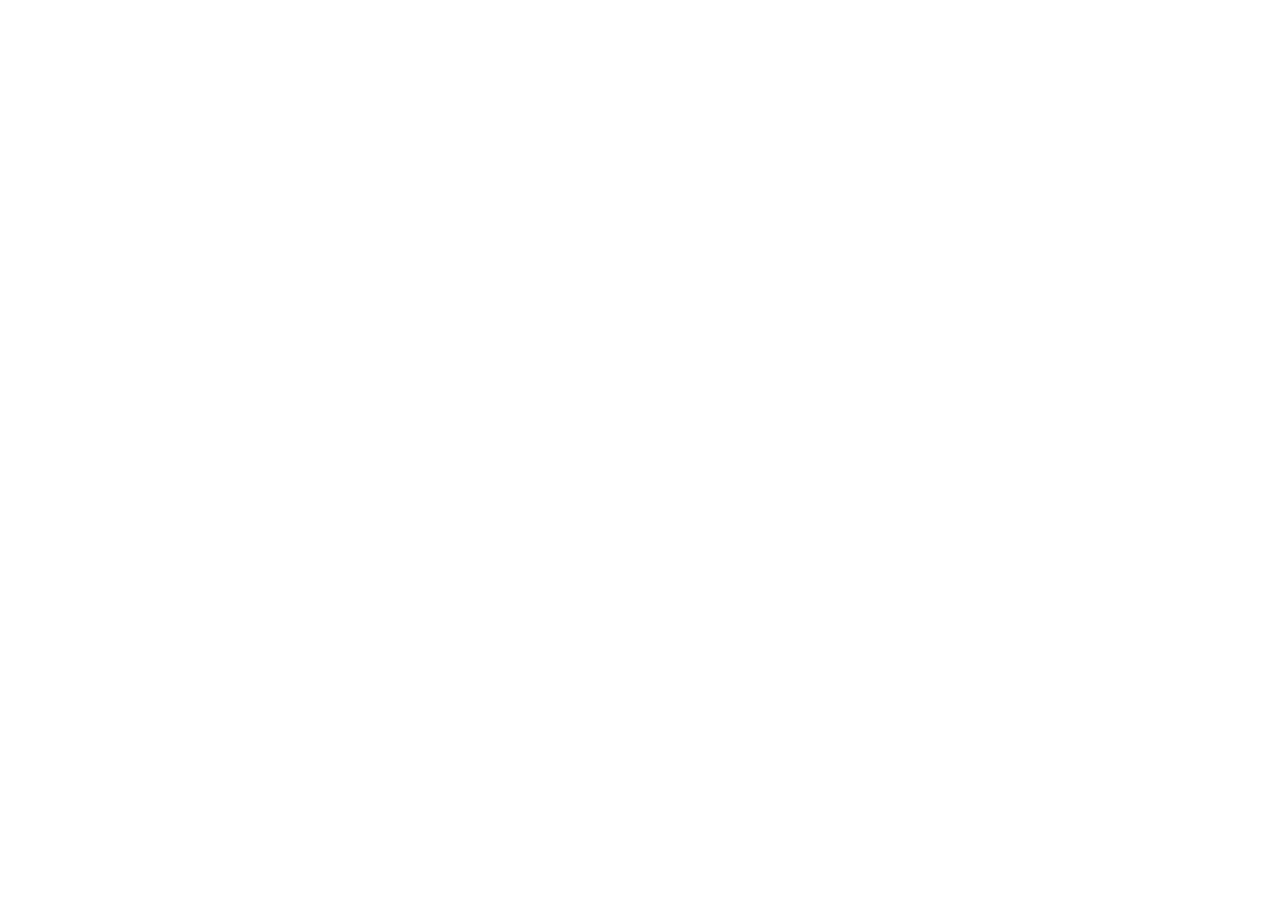
==== hcp-landing/index.html @ 3691f37c "Add HCP redesigned landing + workflows page as deliverable Builds and embeds the HCP Mobile Landing " ====
<!doctype html>
<html lang="en">
  <head>
    <meta charset="UTF-8" />
    <link rel="icon" type="image/svg+xml" href="/hcp-landing/hcp-logo.svg" />
    <meta name="viewport" content="width=device-width, initial-scale=1.0" />
    <title>Housecall Pro — Run Your Home Service Business Like a Pro</title>
    <meta name="description" content="Save time, streamline operations, and grow your revenue with Housecall Pro — the top-rated app for home service businesses." />
    <meta property="og:title" content="Housecall Pro — Run Your Home Service Business Like a Pro" />
    <meta property="og:description" content="Trusted by 200K+ Pros. Save time, streamline operations, and grow your revenue." />
    <meta property="og:type" content="website" />
    <link rel="preconnect" href="https://fonts.googleapis.com" />
    <link rel="preconnect" href="https://fonts.gstatic.com" crossorigin />
    <link href="https://fonts.googleapis.com/css2?family=Manrope:wght@400;500;600;700;800&display=swap" rel="stylesheet" />
    <script type="module" crossorigin src="/hcp-landing/assets/index-DzvH7OFG.js"></script>
    <link rel="stylesheet" crossorigin href="/hcp-landing/assets/index-slmRNIaD.css">
  </head>
  <body>
    <div id="root"></div>
  </body>
</html>
---- hcp-landing/assets/index-slmRNIaD.css ----
*,:before,:after,::backdrop{--tw-border-spacing-x:0;--tw-border-spacing-y:0;--tw-translate-x:0;--tw-translate-y:0;--tw-rotate:0;--tw-skew-x:0;--tw-skew-y:0;--tw-scale-x:1;--tw-scale-y:1;--tw-pan-x: ;--tw-pan-y: ;--tw-pinch-zoom: ;--tw-scroll-snap-strictness:proximity;--tw-gradient-from-position: ;--tw-gradient-via-position: ;--tw-gradient-to-position: ;--tw-ordinal: ;--tw-slashed-zero: ;--tw-numeric-figure: ;--tw-numeric-spacing: ;--tw-numeric-fraction: ;--tw-ring-inset: ;--tw-ring-offset-width:0px;--tw-ring-offset-color:#fff;--tw-ring-color:#3b82f680;--tw-ring-offset-shadow:0 0 #0000;--tw-ring-shadow:0 0 #0000;--tw-shadow:0 0 #0000;--tw-shadow-colored:0 0 #0000;--tw-blur: ;--tw-brightness: ;--tw-contrast: ;--tw-grayscale: ;--tw-hue-rotate: ;--tw-invert: ;--tw-saturate: ;--tw-sepia: ;--tw-drop-shadow: ;--tw-backdrop-blur: ;--tw-backdrop-brightness: ;--tw-backdrop-contrast: ;--tw-backdrop-grayscale: ;--tw-backdrop-hue-rotate: ;--tw-backdrop-invert: ;--tw-backdrop-opacity: ;--tw-backdrop-saturate: ;--tw-backdrop-sepia: ;--tw-contain-size: ;--tw-contain-layout: ;--tw-contain-paint: ;--tw-contain-style: }*,:before,:after{box-sizing:border-box;border:0 solid #e5e7eb}:before,:after{--tw-content:""}html,:host{-webkit-text-size-adjust:100%;tab-size:4;font-feature-settings:normal;font-variation-settings:normal;-webkit-tap-highlight-color:transparent;font-family:Manrope,sans-serif;line-height:1.5}body{line-height:inherit;margin:0}hr{height:0;color:inherit;border-top-width:1px}abbr:where([title]){-webkit-text-decoration:underline dotted;text-decoration:underline dotted}h1,h2,h3,h4,h5,h6{font-size:inherit;font-weight:inherit}a{color:inherit;-webkit-text-decoration:inherit;text-decoration:inherit}b,strong{font-weight:bolder}code,kbd,samp,pre{font-feature-settings:normal;font-variation-settings:normal;font-family:ui-monospace,SFMono-Regular,Menlo,Monaco,Consolas,Liberation Mono,Courier New,monospace;font-size:1em}small{font-size:80%}sub,sup{vertical-align:baseline;font-size:75%;line-height:0;position:relative}sub{bottom:-.25em}sup{top:-.5em}table{text-indent:0;border-color:inherit;border-collapse:collapse}button,input,optgroup,select,textarea{font-feature-settings:inherit;font-variation-settings:inherit;font-family:inherit;font-size:100%;font-weight:inherit;line-height:inherit;letter-spacing:inherit;color:inherit;margin:0;padding:0}button,select{text-transform:none}button,input:where([type=button]),input:where([type=reset]),input:where([type=submit]){-webkit-appearance:button;background-color:#0000;background-image:none}:-moz-focusring{outline:auto}:-moz-ui-invalid{box-shadow:none}progress{vertical-align:baseline}::-webkit-inner-spin-button{height:auto}::-webkit-outer-spin-button{height:auto}[type=search]{-webkit-appearance:textfield;outline-offset:-2px}::-webkit-search-decoration{-webkit-appearance:none}::-webkit-file-upload-button{-webkit-appearance:button;font:inherit}summary{display:list-item}blockquote,dl,dd,h1,h2,h3,h4,h5,h6,hr,figure,p,pre{margin:0}fieldset{margin:0;padding:0}legend{padding:0}ol,ul,menu{margin:0;padding:0;list-style:none}dialog{padding:0}textarea{resize:vertical}input::-moz-placeholder{opacity:1;color:#9ca3af}textarea::-moz-placeholder{opacity:1;color:#9ca3af}input::placeholder,textarea::placeholder{opacity:1;color:#9ca3af}button,[role=button]{cursor:pointer}:disabled{cursor:default}img,svg,video,canvas,audio,iframe,embed,object{vertical-align:middle;display:block}img,video{max-width:100%;height:auto}[hidden]:where(:not([hidden=until-found])){display:none}input:where([type=text]),input:where(:not([type])),input:where([type=email]),input:where([type=url]),input:where([type=password]),input:where([type=number]),input:where([type=date]),input:where([type=datetime-local]),input:where([type=month]),input:where([type=search]),input:where([type=tel]),input:where([type=time]),input:where([type=week]),select:where([multiple]),textarea,select{appearance:none;--tw-shadow:0 0 #0000;background-color:#fff;border-width:1px;border-color:#6b7280;border-radius:0;padding:.5rem .75rem;font-size:1rem;line-height:1.5rem}input:where([type=text]):focus,input:where(:not([type])):focus,input:where([type=email]):focus,input:where([type=url]):focus,input:where([type=password]):focus,input:where([type=number]):focus,input:where([type=date]):focus,input:where([type=datetime-local]):focus,input:where([type=month]):focus,input:where([type=search]):focus,input:where([type=tel]):focus,input:where([type=time]):focus,input:where([type=week]):focus,select:where([multiple]):focus,textarea:focus,select:focus{outline-offset:2px;--tw-ring-inset:var(--tw-empty, );--tw-ring-offset-width:0px;--tw-ring-offset-color:#fff;--tw-ring-color:#2563eb;--tw-ring-offset-shadow:var(--tw-ring-inset) 0 0 0 var(--tw-ring-offset-width) var(--tw-ring-offset-color);--tw-ring-shadow:var(--tw-ring-inset) 0 0 0 calc(1px + var(--tw-ring-offset-width)) var(--tw-ring-color);box-shadow:var(--tw-ring-offset-shadow), var(--tw-ring-shadow), var(--tw-shadow);border-color:#2563eb;outline:2px solid #0000}input::-moz-placeholder{color:#6b7280;opacity:1}textarea::-moz-placeholder{color:#6b7280;opacity:1}input::placeholder,textarea::placeholder{color:#6b7280;opacity:1}::-webkit-datetime-edit-fields-wrapper{padding:0}::-webkit-date-and-time-value{min-height:1.5em;text-align:inherit}::-webkit-datetime-edit{display:inline-flex}::-webkit-datetime-edit{padding-top:0;padding-bottom:0}::-webkit-datetime-edit-year-field{padding-top:0;padding-bottom:0}::-webkit-datetime-edit-month-field{padding-top:0;padding-bottom:0}::-webkit-datetime-edit-day-field{padding-top:0;padding-bottom:0}::-webkit-datetime-edit-hour-field{padding-top:0;padding-bottom:0}::-webkit-datetime-edit-minute-field{padding-top:0;padding-bottom:0}::-webkit-datetime-edit-second-field{padding-top:0;padding-bottom:0}::-webkit-datetime-edit-millisecond-field{padding-top:0;padding-bottom:0}::-webkit-datetime-edit-meridiem-field{padding-top:0;padding-bottom:0}select{-webkit-print-color-adjust:exact;print-color-adjust:exact;background-image:url("data:image/svg+xml,%3csvg xmlns='http://www.w3.org/2000/svg' fill='none' viewBox='0 0 20 20'%3e%3cpath stroke='%236b7280' stroke-linecap='round' stroke-linejoin='round' stroke-width='1.5' d='M6 8l4 4 4-4'/%3e%3c/svg%3e");background-position:right .5rem center;background-repeat:no-repeat;background-size:1.5em 1.5em;padding-right:2.5rem}select:where([multiple]),select:where([size]:not([size="1"])){background-image:initial;background-position:initial;background-repeat:unset;background-size:initial;-webkit-print-color-adjust:unset;print-color-adjust:unset;padding-right:.75rem}input:where([type=checkbox]),input:where([type=radio]){appearance:none;-webkit-print-color-adjust:exact;print-color-adjust:exact;vertical-align:middle;-webkit-user-select:none;user-select:none;color:#2563eb;--tw-shadow:0 0 #0000;background-color:#fff;background-origin:border-box;border-width:1px;border-color:#6b7280;flex-shrink:0;width:1rem;height:1rem;padding:0;display:inline-block}input:where([type=checkbox]){border-radius:0}input:where([type=radio]){border-radius:100%}input:where([type=checkbox]):focus,input:where([type=radio]):focus{outline-offset:2px;--tw-ring-inset:var(--tw-empty, );--tw-ring-offset-width:2px;--tw-ring-offset-color:#fff;--tw-ring-color:#2563eb;--tw-ring-offset-shadow:var(--tw-ring-inset) 0 0 0 var(--tw-ring-offset-width) var(--tw-ring-offset-color);--tw-ring-shadow:var(--tw-ring-inset) 0 0 0 calc(2px + var(--tw-ring-offset-width)) var(--tw-ring-color);box-shadow:var(--tw-ring-offset-shadow), var(--tw-ring-shadow), var(--tw-shadow);outline:2px solid #0000}input:where([type=checkbox]):checked,input:where([type=radio]):checked{background-color:currentColor;background-position:50%;background-repeat:no-repeat;background-size:100% 100%;border-color:#0000}input:where([type=checkbox]):checked{background-image:url("data:image/svg+xml,%3csvg viewBox='0 0 16 16' fill='white' xmlns='http://www.w3.org/2000/svg'%3e%3cpath d='M12.207 4.793a1 1 0 010 1.414l-5 5a1 1 0 01-1.414 0l-2-2a1 1 0 011.414-1.414L6.5 9.086l4.293-4.293a1 1 0 011.414 0z'/%3e%3c/svg%3e")}@media (forced-colors:active){input:where([type=checkbox]):checked{appearance:auto}}input:where([type=radio]):checked{background-image:url("data:image/svg+xml,%3csvg viewBox='0 0 16 16' fill='white' xmlns='http://www.w3.org/2000/svg'%3e%3ccircle cx='8' cy='8' r='3'/%3e%3c/svg%3e")}@media (forced-colors:active){input:where([type=radio]):checked{appearance:auto}}input:where([type=checkbox]):checked:hover,input:where([type=checkbox]):checked:focus,input:where([type=radio]):checked:hover,input:where([type=radio]):checked:focus{background-color:currentColor;border-color:#0000}input:where([type=checkbox]):indeterminate{background-color:currentColor;background-image:url("data:image/svg+xml,%3csvg xmlns='http://www.w3.org/2000/svg' fill='none' viewBox='0 0 16 16'%3e%3cpath stroke='white' stroke-linecap='round' stroke-linejoin='round' stroke-width='2' d='M4 8h8'/%3e%3c/svg%3e");background-position:50%;background-repeat:no-repeat;background-size:100% 100%;border-color:#0000}@media (forced-colors:active){input:where([type=checkbox]):indeterminate{appearance:auto}}input:where([type=checkbox]):indeterminate:hover,input:where([type=checkbox]):indeterminate:focus{background-color:currentColor;border-color:#0000}input:where([type=file]){background:unset;border-color:inherit;font-size:unset;line-height:inherit;border-width:0;border-radius:0;padding:0}input:where([type=file]):focus{outline:1px solid buttontext;outline:1px auto -webkit-focus-ring-color}html{scroll-behavior:smooth}body{--tw-text-opacity:1;color:rgb(10 10 10/var(--tw-text-opacity,1));-webkit-font-smoothing:antialiased;-moz-osx-font-smoothing:grayscale;margin:0;font-family:Manrope,sans-serif}#root{min-height:100vh}*{box-sizing:border-box}.container{width:100%}@media (width>=640px){.container{max-width:640px}}@media (width>=768px){.container{max-width:768px}}@media (width>=1024px){.container{max-width:1024px}}@media (width>=1280px){.container{max-width:1280px}}@media (width>=1536px){.container{max-width:1536px}}.sr-only{clip:rect(0, 0, 0, 0);white-space:nowrap;border-width:0;width:1px;height:1px;margin:-1px;padding:0;position:absolute;overflow:hidden}.pointer-events-none{pointer-events:none}.visible{visibility:visible}.fixed{position:fixed}.absolute{position:absolute}.relative{position:relative}.-inset-\[10px\]{inset:-10px}.inset-0{inset:0}.inset-12{inset:3rem}.inset-8{inset:2rem}.inset-\[-20\%\]{inset:-20%}.inset-\[-30\%\]{inset:-30%}.inset-\[-5\%\]{inset:-5%}.inset-\[-8\%\]{inset:-8%}.inset-\[22\%\]{inset:22%}.inset-\[5\%\]{inset:5%}.inset-\[8\%\]{inset:8%}.inset-y-0{top:0;bottom:0}.-right-0\.5{right:-.125rem}.-top-0\.5{top:-.125rem}.bottom-0{bottom:0}.bottom-6{bottom:1.5rem}.left-0{left:0}.left-1\/2{left:50%}.left-5{left:1.25rem}.right-0{right:0}.right-5{right:1.25rem}.right-6{right:1.5rem}.top-0{top:0}.top-2{top:.5rem}.top-6{top:1.5rem}.isolate{isolation:isolate}.z-0{z-index:0}.z-10{z-index:10}.z-20{z-index:20}.z-50{z-index:50}.z-\[-1\]{z-index:-1}.col-span-2{grid-column:span 2/span 2}.mx-auto{margin-left:auto;margin-right:auto}.my-6{margin-top:1.5rem;margin-bottom:1.5rem}.-mb-px{margin-bottom:-1px}.mb-0\.5{margin-bottom:.125rem}.mb-1{margin-bottom:.25rem}.mb-1\.5{margin-bottom:.375rem}.mb-10{margin-bottom:2.5rem}.mb-12{margin-bottom:3rem}.mb-2{margin-bottom:.5rem}.mb-3{margin-bottom:.75rem}.mb-4{margin-bottom:1rem}.mb-5{margin-bottom:1.25rem}.mb-6{margin-bottom:1.5rem}.mb-7{margin-bottom:1.75rem}.mb-8{margin-bottom:2rem}.mb-9{margin-bottom:2.25rem}.ml-2{margin-left:.5rem}.ml-4{margin-left:1rem}.mr-2{margin-right:.5rem}.mr-\[0\.25em\]{margin-right:.25em}.mt-0\.5{margin-top:.125rem}.mt-1{margin-top:.25rem}.mt-10{margin-top:2.5rem}.mt-2{margin-top:.5rem}.mt-3{margin-top:.75rem}.mt-6{margin-top:1.5rem}.mt-8{margin-top:2rem}.mt-auto{margin-top:auto}.block{display:block}.inline-block{display:inline-block}.inline{display:inline}.flex{display:flex}.inline-flex{display:inline-flex}.grid{display:grid}.hidden{display:none}.size-4{width:1rem;height:1rem}.h-1\.5{height:.375rem}.h-10{height:2.5rem}.h-11{height:2.75rem}.h-12{height:3rem}.h-14{height:3.5rem}.h-16{height:4rem}.h-2\.5{height:.625rem}.h-3{height:.75rem}.h-3\.5{height:.875rem}.h-4{height:1rem}.h-5{height:1.25rem}.h-52{height:13rem}.h-6{height:1.5rem}.h-60{height:15rem}.h-64{height:16rem}.h-7{height:1.75rem}.h-72{height:18rem}.h-8{height:2rem}.h-9{height:2.25rem}.h-\[480px\]{height:480px}.h-\[520px\]{height:520px}.h-full{height:100%}.h-px{height:1px}.max-h-64{max-height:16rem}.max-h-\[480px\]{max-height:480px}.min-h-\[200px\]{min-height:200px}.min-h-\[300px\]{min-height:300px}.min-h-\[320px\]{min-height:320px}.min-h-\[360px\]{min-height:360px}.min-h-\[420px\]{min-height:420px}.min-h-\[440px\]{min-height:440px}.min-h-\[88vh\]{min-height:88vh}.min-h-screen{min-height:100vh}.w-1\.5{width:.375rem}.w-1\/2{width:50%}.w-10{width:2.5rem}.w-12{width:3rem}.w-14{width:3.5rem}.w-2\.5{width:.625rem}.w-3{width:.75rem}.w-3\.5{width:.875rem}.w-36{width:9rem}.w-4{width:1rem}.w-40{width:10rem}.w-48{width:12rem}.w-5{width:1.25rem}.w-8{width:2rem}.w-80{width:20rem}.w-auto{width:auto}.w-full{width:100%}.w-px{width:1px}.min-w-0{min-width:0}.max-w-2xl{max-width:42rem}.max-w-3xl{max-width:48rem}.max-w-5xl{max-width:64rem}.max-w-6xl{max-width:72rem}.max-w-7xl{max-width:80rem}.max-w-\[200px\]{max-width:200px}.max-w-\[78\%\]{max-width:78%}.max-w-lg{max-width:32rem}.max-w-md{max-width:28rem}.max-w-xl{max-width:36rem}.flex-1{flex:1}.flex-shrink-0,.shrink-0{flex-shrink:0}.grow{flex-grow:1}.-translate-x-1\/2{--tw-translate-x:-50%;transform:translate(var(--tw-translate-x), var(--tw-translate-y)) rotate(var(--tw-rotate)) skewX(var(--tw-skew-x)) skewY(var(--tw-skew-y)) scaleX(var(--tw-scale-x)) scaleY(var(--tw-scale-y))}.-translate-y-1\/2{--tw-translate-y:-50%;transform:translate(var(--tw-translate-x), var(--tw-translate-y)) rotate(var(--tw-rotate)) skewX(var(--tw-skew-x)) skewY(var(--tw-skew-y)) scaleX(var(--tw-scale-x)) scaleY(var(--tw-scale-y))}.transform{transform:translate(var(--tw-translate-x), var(--tw-translate-y)) rotate(var(--tw-rotate)) skewX(var(--tw-skew-x)) skewY(var(--tw-skew-y)) scaleX(var(--tw-scale-x)) scaleY(var(--tw-scale-y))}@keyframes pulse{50%{opacity:.5}}.animate-pulse{animation:2s cubic-bezier(.4,0,.6,1) infinite pulse}.cursor-pointer{cursor:pointer}.select-none{-webkit-user-select:none;user-select:none}.grid-cols-1{grid-template-columns:repeat(1,minmax(0,1fr))}.grid-cols-2{grid-template-columns:repeat(2,minmax(0,1fr))}.grid-cols-3{grid-template-columns:repeat(3,minmax(0,1fr))}.flex-col{flex-direction:column}.flex-wrap{flex-wrap:wrap}.\!items-start{align-items:flex-start!important}.items-start{align-items:flex-start}.items-end{align-items:flex-end}.items-center{align-items:center}.items-stretch{align-items:stretch}.\!justify-start{justify-content:flex-start!important}.justify-start{justify-content:flex-start}.justify-end{justify-content:flex-end}.justify-center{justify-content:center}.justify-between{justify-content:space-between}.gap-0{gap:0}.gap-1{gap:.25rem}.gap-1\.5{gap:.375rem}.gap-10{gap:2.5rem}.gap-2{gap:.5rem}.gap-2\.5{gap:.625rem}.gap-3{gap:.75rem}.gap-4{gap:1rem}.gap-5{gap:1.25rem}.gap-6{gap:1.5rem}.gap-8{gap:2rem}.space-y-3>:not([hidden])~:not([hidden]){--tw-space-y-reverse:0;margin-top:calc(.75rem * calc(1 - var(--tw-space-y-reverse)));margin-bottom:calc(.75rem * var(--tw-space-y-reverse))}.divide-y>:not([hidden])~:not([hidden]){--tw-divide-y-reverse:0;border-top-width:calc(1px * calc(1 - var(--tw-divide-y-reverse)));border-bottom-width:calc(1px * var(--tw-divide-y-reverse))}.divide-white\/10>:not([hidden])~:not([hidden]){border-color:#ffffff1a}.self-start{align-self:flex-start}.overflow-hidden{overflow:hidden}.overflow-x-auto{overflow-x:auto}.overflow-y-auto{overflow-y:auto}.truncate{text-overflow:ellipsis;white-space:nowrap;overflow:hidden}.whitespace-nowrap{white-space:nowrap}.\!rounded-full{border-radius:9999px!important}.rounded-2xl{border-radius:1rem}.rounded-3xl{border-radius:1.5rem}.rounded-full{border-radius:9999px}.rounded-lg{border-radius:.5rem}.rounded-md{border-radius:.375rem}.rounded-sm{border-radius:.125rem}.rounded-xl{border-radius:.75rem}.rounded-bl-sm{border-bottom-left-radius:.125rem}.rounded-br-sm{border-bottom-right-radius:.125rem}.border{border-width:1px}.border-2{border-width:2px}.border-b{border-bottom-width:1px}.border-b-2{border-bottom-width:2px}.border-r{border-right-width:1px}.border-t{border-top-width:1px}.border-dashed{border-style:dashed}.border-gray-100{--tw-border-opacity:1;border-color:rgb(243 244 246/var(--tw-border-opacity,1))}.border-gray-200{--tw-border-opacity:1;border-color:rgb(229 231 235/var(--tw-border-opacity,1))}.border-gray-200\/70{border-color:#e5e7ebb3}.border-gray-50{--tw-border-opacity:1;border-color:rgb(249 250 251/var(--tw-border-opacity,1))}.border-hcp-cyber-blue\/20{border-color:#05f3}.border-hcp-dark-blue\/20{border-color:#0a244333}.border-hcp-navy\/30{border-color:#0a24634d}.border-hcp-yellow{--tw-border-opacity:1;border-color:rgb(255 184 0/var(--tw-border-opacity,1))}.border-hcp-yellow\/30{border-color:#ffb8004d}.border-transparent{border-color:#0000}.border-white{--tw-border-opacity:1;border-color:rgb(255 255 255/var(--tw-border-opacity,1))}.border-white\/10{border-color:#ffffff1a}.border-white\/15{border-color:#ffffff26}.border-white\/30{border-color:#ffffff4d}.border-white\/\[0\.08\]{border-color:#ffffff14}.\!bg-hcp-yellow{--tw-bg-opacity:1!important;background-color:rgb(255 184 0/var(--tw-bg-opacity,1))!important}.\!bg-hcp-yellow\/20{background-color:#ffb80033!important}.bg-\[\#0A0A18\]\/95{background-color:#0a0a18f2}.bg-\[\#0c1f3f\]{--tw-bg-opacity:1;background-color:rgb(12 31 63/var(--tw-bg-opacity,1))}.bg-\[rgba\(10\,36\,67\,0\.85\)\]{background-color:#0a2443d9}.bg-\[rgba\(43\,55\,80\,0\.3\)\]{background-color:#2b37504d}.bg-black{--tw-bg-opacity:1;background-color:rgb(0 0 0/var(--tw-bg-opacity,1))}.bg-blue-100{--tw-bg-opacity:1;background-color:rgb(219 234 254/var(--tw-bg-opacity,1))}.bg-gray-100{--tw-bg-opacity:1;background-color:rgb(243 244 246/var(--tw-bg-opacity,1))}.bg-gray-200{--tw-bg-opacity:1;background-color:rgb(229 231 235/var(--tw-bg-opacity,1))}.bg-gray-300{--tw-bg-opacity:1;background-color:rgb(209 213 219/var(--tw-bg-opacity,1))}.bg-gray-50{--tw-bg-opacity:1;background-color:rgb(249 250 251/var(--tw-bg-opacity,1))}.bg-gray-950{--tw-bg-opacity:1;background-color:rgb(3 7 18/var(--tw-bg-opacity,1))}.bg-green-100{--tw-bg-opacity:1;background-color:rgb(220 252 231/var(--tw-bg-opacity,1))}.bg-green-400\/80{background-color:#4ade80cc}.bg-hcp-blue-light{--tw-bg-opacity:1;background-color:rgb(232 240 254/var(--tw-bg-opacity,1))}.bg-hcp-blue-mid{--tw-bg-opacity:1;background-color:rgb(21 101 192/var(--tw-bg-opacity,1))}.bg-hcp-cyber-blue\/10{background-color:#0055ff1a}.bg-hcp-cyber-blue\/15{background-color:#0055ff26}.bg-hcp-cyber-blue\/20{background-color:#05f3}.bg-hcp-cyber-blue\/25{background-color:#0055ff40}.bg-hcp-cyber-blue\/30{background-color:#0055ff4d}.bg-hcp-dark-blue{--tw-bg-opacity:1;background-color:rgb(10 36 67/var(--tw-bg-opacity,1))}.bg-hcp-dark-blue\/10{background-color:#0a24431a}.bg-hcp-golden-yellow{--tw-bg-opacity:1;background-color:rgb(255 183 6/var(--tw-bg-opacity,1))}.bg-hcp-navy{--tw-bg-opacity:1;background-color:rgb(10 36 99/var(--tw-bg-opacity,1))}.bg-hcp-navy\/10{background-color:#0a24631a}.bg-hcp-yellow{--tw-bg-opacity:1;background-color:rgb(255 184 0/var(--tw-bg-opacity,1))}.bg-hcp-yellow\/10{background-color:#ffb8001a}.bg-orange-100{--tw-bg-opacity:1;background-color:rgb(255 237 213/var(--tw-bg-opacity,1))}.bg-purple-100{--tw-bg-opacity:1;background-color:rgb(243 232 255/var(--tw-bg-opacity,1))}.bg-red-400\/80{background-color:#f87171cc}.bg-red-500{--tw-bg-opacity:1;background-color:rgb(239 68 68/var(--tw-bg-opacity,1))}.bg-transparent{background-color:#0000}.bg-white{--tw-bg-opacity:1;background-color:rgb(255 255 255/var(--tw-bg-opacity,1))}.bg-white\/10{background-color:#ffffff1a}.bg-white\/20{background-color:#fff3}.bg-white\/40{background-color:#fff6}.bg-white\/5{background-color:#ffffff0d}.bg-white\/60{background-color:#fff9}.bg-white\/90{background-color:#ffffffe6}.bg-white\/\[0\.08\]{background-color:#ffffff14}.bg-yellow-100{--tw-bg-opacity:1;background-color:rgb(254 249 195/var(--tw-bg-opacity,1))}.bg-yellow-400\/80{background-color:#facc15cc}.bg-gradient-to-r{background-image:linear-gradient(to right, var(--tw-gradient-stops))}.bg-gradient-to-t{background-image:linear-gradient(to top, var(--tw-gradient-stops))}.from-\[\#0055FF\]{--tw-gradient-from:#05f var(--tw-gradient-from-position);--tw-gradient-to:#05f0 var(--tw-gradient-to-position);--tw-gradient-stops:var(--tw-gradient-from), var(--tw-gradient-to)}.from-\[\#0A2443\]{--tw-gradient-from:#0a2443 var(--tw-gradient-from-position);--tw-gradient-to:#0a244300 var(--tw-gradient-to-position);--tw-gradient-stops:var(--tw-gradient-from), var(--tw-gradient-to)}.from-black\/85{--tw-gradient-from:#000000d9 var(--tw-gradient-from-position);--tw-gradient-to:#0000 var(--tw-gradient-to-position);--tw-gradient-stops:var(--tw-gradient-from), var(--tw-gradient-to)}.from-hcp-blue-mid{--tw-gradient-from:#1565c0 var(--tw-gradient-from-position);--tw-gradient-to:#1565c000 var(--tw-gradient-to-position);--tw-gradient-stops:var(--tw-gradient-from), var(--tw-gradient-to)}.via-black\/30{--tw-gradient-to:#0000 var(--tw-gradient-to-position);--tw-gradient-stops:var(--tw-gradient-from), #0000004d var(--tw-gradient-via-position), var(--tw-gradient-to)}.via-black\/40{--tw-gradient-to:#0000 var(--tw-gradient-to-position);--tw-gradient-stops:var(--tw-gradient-from), #0006 var(--tw-gradient-via-position), var(--tw-gradient-to)}.to-\[\#0055FF\]{--tw-gradient-to:#05f var(--tw-gradient-to-position)}.to-black\/20{--tw-gradient-to:#0003 var(--tw-gradient-to-position)}.to-blue-600{--tw-gradient-to:#2563eb var(--tw-gradient-to-position)}.to-hcp-blue-mid{--tw-gradient-to:#1565c0 var(--tw-gradient-to-position)}.to-transparent{--tw-gradient-to:transparent var(--tw-gradient-to-position)}.bg-\[length\:0\%_2px\]{background-size:0% 2px}.bg-left-bottom{background-position:0 100%}.bg-no-repeat{background-repeat:no-repeat}.object-contain{-o-object-fit:contain;object-fit:contain}.object-cover{-o-object-fit:cover;object-fit:cover}.p-0\.5{padding:.125rem}.p-1\.5{padding:.375rem}.p-2{padding:.5rem}.p-4{padding:1rem}.p-5{padding:1.25rem}.p-6{padding:1.5rem}.p-8{padding:2rem}.\!px-12{padding-left:3rem!important;padding-right:3rem!important}.\!px-4{padding-left:1rem!important;padding-right:1rem!important}.\!px-6{padding-left:1.5rem!important;padding-right:1.5rem!important}.\!py-2{padding-top:.5rem!important;padding-bottom:.5rem!important}.\!py-3{padding-top:.75rem!important;padding-bottom:.75rem!important}.px-2{padding-left:.5rem;padding-right:.5rem}.px-2\.5{padding-left:.625rem;padding-right:.625rem}.px-3{padding-left:.75rem;padding-right:.75rem}.px-4{padding-left:1rem;padding-right:1rem}.px-5{padding-left:1.25rem;padding-right:1.25rem}.px-6{padding-left:1.5rem;padding-right:1.5rem}.px-8{padding-left:2rem;padding-right:2rem}.py-0\.5{padding-top:.125rem;padding-bottom:.125rem}.py-1{padding-top:.25rem;padding-bottom:.25rem}.py-1\.5{padding-top:.375rem;padding-bottom:.375rem}.py-10{padding-top:2.5rem;padding-bottom:2.5rem}.py-12{padding-top:3rem;padding-bottom:3rem}.py-16{padding-top:4rem;padding-bottom:4rem}.py-2{padding-top:.5rem;padding-bottom:.5rem}.py-2\.5{padding-top:.625rem;padding-bottom:.625rem}.py-20{padding-top:5rem;padding-bottom:5rem}.py-24{padding-top:6rem;padding-bottom:6rem}.py-3{padding-top:.75rem;padding-bottom:.75rem}.py-4{padding-top:1rem;padding-bottom:1rem}.py-8{padding-top:2rem;padding-bottom:2rem}.pb-0{padding-bottom:0}.pb-16{padding-bottom:4rem}.pb-5{padding-bottom:1.25rem}.pl-7{padding-left:1.75rem}.pt-10{padding-top:2.5rem}.pt-24{padding-top:6rem}.pt-4{padding-top:1rem}.pt-8{padding-top:2rem}.text-left{text-align:left}.text-center{text-align:center}.text-right{text-align:right}.\!text-sm{font-size:.875rem!important;line-height:1.25rem!important}.text-2xl{font-size:1.5rem;line-height:2rem}.text-3xl{font-size:1.875rem;line-height:2.25rem}.text-4xl{font-size:2.25rem;line-height:2.5rem}.text-5xl{font-size:3rem;line-height:1}.text-6xl{font-size:3.75rem;line-height:1}.text-\[10px\]{font-size:10px}.text-\[11px\]{font-size:11px}.text-\[9px\]{font-size:9px}.text-base{font-size:1rem;line-height:1.5rem}.text-lg{font-size:1.125rem;line-height:1.75rem}.text-sm{font-size:.875rem;line-height:1.25rem}.text-xl{font-size:1.25rem;line-height:1.75rem}.text-xs{font-size:.75rem;line-height:1rem}.\!font-bold{font-weight:700!important}.font-bold{font-weight:700}.font-extrabold{font-weight:800}.font-medium{font-weight:500}.font-semibold{font-weight:600}.uppercase{text-transform:uppercase}.italic{font-style:italic}.tabular-nums{--tw-numeric-spacing:tabular-nums;font-variant-numeric:var(--tw-ordinal) var(--tw-slashed-zero) var(--tw-numeric-figure) var(--tw-numeric-spacing) var(--tw-numeric-fraction)}.leading-6{line-height:1.5rem}.leading-none{line-height:1}.leading-relaxed{line-height:1.625}.leading-tight{line-height:1.25}.tracking-tight{letter-spacing:-.025em}.tracking-wide{letter-spacing:.025em}.tracking-widest{letter-spacing:.1em}.\!text-white{--tw-text-opacity:1!important;color:rgb(255 255 255/var(--tw-text-opacity,1))!important}.text-\[\#0055FF\]{--tw-text-opacity:1;color:rgb(0 85 255/var(--tw-text-opacity,1))}.text-blue-700{--tw-text-opacity:1;color:rgb(29 78 216/var(--tw-text-opacity,1))}.text-gray-400{--tw-text-opacity:1;color:rgb(156 163 175/var(--tw-text-opacity,1))}.text-gray-500{--tw-text-opacity:1;color:rgb(107 114 128/var(--tw-text-opacity,1))}.text-green-700{--tw-text-opacity:1;color:rgb(21 128 61/var(--tw-text-opacity,1))}.text-hcp-blue-mid{--tw-text-opacity:1;color:rgb(21 101 192/var(--tw-text-opacity,1))}.text-hcp-dark-blue{--tw-text-opacity:1;color:rgb(10 36 67/var(--tw-text-opacity,1))}.text-hcp-golden-yellow{--tw-text-opacity:1;color:rgb(255 183 6/var(--tw-text-opacity,1))}.text-hcp-muted{--tw-text-opacity:1;color:rgb(107 114 128/var(--tw-text-opacity,1))}.text-hcp-navy{--tw-text-opacity:1;color:rgb(10 36 99/var(--tw-text-opacity,1))}.text-hcp-text{--tw-text-opacity:1;color:rgb(10 10 10/var(--tw-text-opacity,1))}.text-hcp-yellow{--tw-text-opacity:1;color:rgb(255 184 0/var(--tw-text-opacity,1))}.text-orange-700{--tw-text-opacity:1;color:rgb(194 65 12/var(--tw-text-opacity,1))}.text-purple-700{--tw-text-opacity:1;color:rgb(126 34 206/var(--tw-text-opacity,1))}.text-white{--tw-text-opacity:1;color:rgb(255 255 255/var(--tw-text-opacity,1))}.text-white\/30{color:#ffffff4d}.text-white\/40{color:#fff6}.text-white\/50{color:#ffffff80}.text-white\/60{color:#fff9}.text-white\/70{color:#ffffffb3}.text-white\/80{color:#fffc}.text-white\/90{color:#ffffffe6}.text-yellow-700{--tw-text-opacity:1;color:rgb(161 98 7/var(--tw-text-opacity,1))}.line-through{text-decoration-line:line-through}.underline-offset-4{text-underline-offset:4px}.placeholder-hcp-muted::placeholder{--tw-placeholder-opacity:1;color:rgb(107 114 128/var(--tw-placeholder-opacity,1))}.placeholder-white\/30::placeholder{color:#ffffff4d}.opacity-0{opacity:0}.opacity-40{opacity:.4}.opacity-50{opacity:.5}.opacity-70{opacity:.7}.opacity-75{opacity:.75}.shadow-2xl{--tw-shadow:0 25px 50px -12px #00000040;--tw-shadow-colored:0 25px 50px -12px var(--tw-shadow-color);box-shadow:var(--tw-ring-offset-shadow,0 0 #0000), var(--tw-ring-shadow,0 0 #0000), var(--tw-shadow)}.shadow-\[inset_0_0_0_1px_rgba\(170\,202\,255\,0\.20\)\,inset_0_0_16px_0_rgba\(170\,202\,255\,0\.10\)\,inset_0_-3px_12px_0_rgba\(170\,202\,255\,0\.15\)\,0_1px_3px_0_rgba\(0\,0\,0\,0\.50\)\,0_4px_12px_0_rgba\(0\,0\,0\,0\.45\)\]{--tw-shadow:inset 0 0 0 1px #aacaff33,inset 0 0 16px 0 #aacaff1a,inset 0 -3px 12px 0 #aacaff26,0 1px 3px 0 #00000080,0 4px 12px 0 #00000073;--tw-shadow-colored:inset 0 0 0 1px var(--tw-shadow-color), inset 0 0 16px 0 var(--tw-shadow-color), inset 0 -3px 12px 0 var(--tw-shadow-color), 0 1px 3px 0 var(--tw-shadow-color), 0 4px 12px 0 var(--tw-shadow-color);box-shadow:var(--tw-ring-offset-shadow,0 0 #0000), var(--tw-ring-shadow,0 0 #0000), var(--tw-shadow)}.shadow-lg{--tw-shadow:0 10px 15px -3px #0000001a, 0 4px 6px -4px #0000001a;--tw-shadow-colored:0 10px 15px -3px var(--tw-shadow-color), 0 4px 6px -4px var(--tw-shadow-color);box-shadow:var(--tw-ring-offset-shadow,0 0 #0000), var(--tw-ring-shadow,0 0 #0000), var(--tw-shadow)}.shadow-md{--tw-shadow:0 4px 6px -1px #0000001a, 0 2px 4px -2px #0000001a;--tw-shadow-colored:0 4px 6px -1px var(--tw-shadow-color), 0 2px 4px -2px var(--tw-shadow-color);box-shadow:var(--tw-ring-offset-shadow,0 0 #0000), var(--tw-ring-shadow,0 0 #0000), var(--tw-shadow)}.shadow-sm{--tw-shadow:0 1px 2px 0 #0000000d;--tw-shadow-colored:0 1px 2px 0 var(--tw-shadow-color);box-shadow:var(--tw-ring-offset-shadow,0 0 #0000), var(--tw-ring-shadow,0 0 #0000), var(--tw-shadow)}.outline-none{outline-offset:2px;outline:2px solid #0000}.outline{outline-style:solid}.ring{--tw-ring-offset-shadow:var(--tw-ring-inset) 0 0 0 var(--tw-ring-offset-width) var(--tw-ring-offset-color);--tw-ring-shadow:var(--tw-ring-inset) 0 0 0 calc(3px + var(--tw-ring-offset-width)) var(--tw-ring-color);box-shadow:var(--tw-ring-offset-shadow), var(--tw-ring-shadow), var(--tw-shadow,0 0 #0000)}.ring-offset-white{--tw-ring-offset-color:#fff}.blur{--tw-blur:blur(8px);filter:var(--tw-blur) var(--tw-brightness) var(--tw-contrast) var(--tw-grayscale) var(--tw-hue-rotate) var(--tw-invert) var(--tw-saturate) var(--tw-sepia) var(--tw-drop-shadow)}.blur-2xl{--tw-blur:blur(40px);filter:var(--tw-blur) var(--tw-brightness) var(--tw-contrast) var(--tw-grayscale) var(--tw-hue-rotate) var(--tw-invert) var(--tw-saturate) var(--tw-sepia) var(--tw-drop-shadow)}.blur-3xl{--tw-blur:blur(64px);filter:var(--tw-blur) var(--tw-brightness) var(--tw-contrast) var(--tw-grayscale) var(--tw-hue-rotate) var(--tw-invert) var(--tw-saturate) var(--tw-sepia) var(--tw-drop-shadow)}.blur-\[10px\]{--tw-blur:blur(10px);filter:var(--tw-blur) var(--tw-brightness) var(--tw-contrast) var(--tw-grayscale) var(--tw-hue-rotate) var(--tw-invert) var(--tw-saturate) var(--tw-sepia) var(--tw-drop-shadow)}.blur-lg{--tw-blur:blur(16px);filter:var(--tw-blur) var(--tw-brightness) var(--tw-contrast) var(--tw-grayscale) var(--tw-hue-rotate) var(--tw-invert) var(--tw-saturate) var(--tw-sepia) var(--tw-drop-shadow)}.brightness-0{--tw-brightness:brightness(0);filter:var(--tw-blur) var(--tw-brightness) var(--tw-contrast) var(--tw-grayscale) var(--tw-hue-rotate) var(--tw-invert) var(--tw-saturate) var(--tw-sepia) var(--tw-drop-shadow)}.drop-shadow-2xl{--tw-drop-shadow:drop-shadow(0 25px 25px #00000026);filter:var(--tw-blur) var(--tw-brightness) var(--tw-contrast) var(--tw-grayscale) var(--tw-hue-rotate) var(--tw-invert) var(--tw-saturate) var(--tw-sepia) var(--tw-drop-shadow)}.invert{--tw-invert:invert(100%);filter:var(--tw-blur) var(--tw-brightness) var(--tw-contrast) var(--tw-grayscale) var(--tw-hue-rotate) var(--tw-invert) var(--tw-saturate) var(--tw-sepia) var(--tw-drop-shadow)}.filter{filter:var(--tw-blur) var(--tw-brightness) var(--tw-contrast) var(--tw-grayscale) var(--tw-hue-rotate) var(--tw-invert) var(--tw-saturate) var(--tw-sepia) var(--tw-drop-shadow)}.backdrop-blur-lg{--tw-backdrop-blur:blur(16px);-webkit-backdrop-filter:var(--tw-backdrop-blur) var(--tw-backdrop-brightness) var(--tw-backdrop-contrast) var(--tw-backdrop-grayscale) var(--tw-backdrop-hue-rotate) var(--tw-backdrop-invert) var(--tw-backdrop-opacity) var(--tw-backdrop-saturate) var(--tw-backdrop-sepia);backdrop-filter:var(--tw-backdrop-blur) var(--tw-backdrop-brightness) var(--tw-backdrop-contrast) var(--tw-backdrop-grayscale) var(--tw-backdrop-hue-rotate) var(--tw-backdrop-invert) var(--tw-backdrop-opacity) var(--tw-backdrop-saturate) var(--tw-backdrop-sepia)}.backdrop-blur-md{--tw-backdrop-blur:blur(12px);-webkit-backdrop-filter:var(--tw-backdrop-blur) var(--tw-backdrop-brightness) var(--tw-backdrop-contrast) var(--tw-backdrop-grayscale) var(--tw-backdrop-hue-rotate) var(--tw-backdrop-invert) var(--tw-backdrop-opacity) var(--tw-backdrop-saturate) var(--tw-backdrop-sepia);backdrop-filter:var(--tw-backdrop-blur) var(--tw-backdrop-brightness) var(--tw-backdrop-contrast) var(--tw-backdrop-grayscale) var(--tw-backdrop-hue-rotate) var(--tw-backdrop-invert) var(--tw-backdrop-opacity) var(--tw-backdrop-saturate) var(--tw-backdrop-sepia)}.backdrop-blur-sm{--tw-backdrop-blur:blur(4px);-webkit-backdrop-filter:var(--tw-backdrop-blur) var(--tw-backdrop-brightness) var(--tw-backdrop-contrast) var(--tw-backdrop-grayscale) var(--tw-backdrop-hue-rotate) var(--tw-backdrop-invert) var(--tw-backdrop-opacity) var(--tw-backdrop-saturate) var(--tw-backdrop-sepia);backdrop-filter:var(--tw-backdrop-blur) var(--tw-backdrop-brightness) var(--tw-backdrop-contrast) var(--tw-backdrop-grayscale) var(--tw-backdrop-hue-rotate) var(--tw-backdrop-invert) var(--tw-backdrop-opacity) var(--tw-backdrop-saturate) var(--tw-backdrop-sepia)}.backdrop-blur-xl{--tw-backdrop-blur:blur(24px);-webkit-backdrop-filter:var(--tw-backdrop-blur) var(--tw-backdrop-brightness) var(--tw-backdrop-contrast) var(--tw-backdrop-grayscale) var(--tw-backdrop-hue-rotate) var(--tw-backdrop-invert) var(--tw-backdrop-opacity) var(--tw-backdrop-saturate) var(--tw-backdrop-sepia);backdrop-filter:var(--tw-backdrop-blur) var(--tw-backdrop-brightness) var(--tw-backdrop-contrast) var(--tw-backdrop-grayscale) var(--tw-backdrop-hue-rotate) var(--tw-backdrop-invert) var(--tw-backdrop-opacity) var(--tw-backdrop-saturate) var(--tw-backdrop-sepia)}.transition{transition-property:color,background-color,border-color,text-decoration-color,fill,stroke,opacity,box-shadow,transform,filter,-webkit-backdrop-filter,backdrop-filter;transition-duration:.15s;transition-timing-function:cubic-bezier(.4,0,.2,1)}.transition-\[background-size\]{transition-property:background-size;transition-duration:.15s;transition-timing-function:cubic-bezier(.4,0,.2,1)}.transition-all{transition-property:all;transition-duration:.15s;transition-timing-function:cubic-bezier(.4,0,.2,1)}.transition-colors{transition-property:color,background-color,border-color,text-decoration-color,fill,stroke;transition-duration:.15s;transition-timing-function:cubic-bezier(.4,0,.2,1)}.transition-opacity{transition-property:opacity;transition-duration:.15s;transition-timing-function:cubic-bezier(.4,0,.2,1)}.transition-shadow{transition-property:box-shadow;transition-duration:.15s;transition-timing-function:cubic-bezier(.4,0,.2,1)}.transition-transform{transition-property:transform;transition-duration:.15s;transition-timing-function:cubic-bezier(.4,0,.2,1)}.duration-150{transition-duration:.15s}.duration-200{transition-duration:.2s}.duration-300{transition-duration:.3s}.duration-500{transition-duration:.5s}.duration-\[1\.2s\]{transition-duration:1.2s}.ease-in-out{transition-timing-function:cubic-bezier(.4,0,.2,1)}.ease-out{transition-timing-function:cubic-bezier(0,0,.2,1)}.will-change-transform{will-change:transform}.gradient-mesh{background-color:#0a2463;background-image:radial-gradient(at 20%,#0e6e8c99 0%,#0000 55%),radial-gradient(at 80% 20%,#1565c080 0%,#0000 55%),radial-gradient(at 50% 80%,#0a2463cc 0%,#0000 60%),none;background-position:0 0,0 0,0 0,0 0;background-repeat:repeat,repeat,repeat,repeat;background-size:200% 200%;background-attachment:scroll,scroll,scroll,scroll;background-origin:padding-box,padding-box,padding-box,padding-box;background-clip:border-box,border-box,border-box,border-box;animation:8s infinite gradientShift}.dashboard-glow{box-shadow:0 0 60px #0e6e8c40,0 0 120px #0a246326}.\[--aurora\:repeating-linear-gradient\(100deg\,var\(--hcp-cyber-blue\)_10\%\,var\(--hcp-blue-25\)_15\%\,var\(--hcp-blue-mid\)_20\%\,var\(--hcp-golden-yellow\)_25\%\,var\(--hcp-cyber-blue\)_30\%\)\]{--aurora:repeating-linear-gradient(100deg,var(--hcp-cyber-blue) 10%,var(--hcp-blue-25) 15%,var(--hcp-blue-mid) 20%,var(--hcp-golden-yellow) 25%,var(--hcp-cyber-blue) 30%)}.\[--white-gradient\:repeating-linear-gradient\(100deg\,var\(--white\)_0\%\,var\(--white\)_7\%\,var\(--transparent\)_10\%\,var\(--transparent\)_12\%\,var\(--white\)_16\%\)\]{--white-gradient:repeating-linear-gradient(100deg,var(--white) 0%,var(--white) 7%,var(--transparent) 10%,var(--transparent) 12%,var(--white) 16%)}.\[background-image\:var\(--white-gradient\)\,var\(--aurora\)\]{background-image:var(--white-gradient),var(--aurora)}.\[background-position\:50\%_50\%\,50\%_50\%\]{background-position:50%,50%}.\[background-size\:300\%\,_200\%\]{background-size:300%,200%}.\[mask-image\:radial-gradient\(ellipse_at_100\%_0\%\,black_10\%\,var\(--transparent\)_70\%\)\]{-webkit-mask-image:radial-gradient(ellipse at 100% 0%,black 10%,var(--transparent) 70%);-webkit-mask-image:radial-gradient(ellipse at 100% 0%,black 10%,var(--transparent) 70%);mask-image:radial-gradient(ellipse at 100% 0%,black 10%,var(--transparent) 70%)}:root{--white:#fff;--black:#000;--transparent:transparent;--hcp-cyber-blue:#05f;--hcp-golden-yellow:#ffb706;--hcp-dark-blue:#0a2443;--hcp-blue-25:#abd5ff;--hcp-blue-mid:#1565c0}@keyframes gradientShift{0%,to{background-position:0%}50%{background-position:100%}}@media (prefers-reduced-motion:reduce){.gradient-mesh{animation:none}}.before\:pointer-events-none:before{content:var(--tw-content);pointer-events:none}.before\:absolute:before{content:var(--tw-content);position:absolute}.before\:inset-0:before{content:var(--tw-content);inset:0}.before\:z-\[1\]:before{content:var(--tw-content);z-index:1}.before\:rounded-\[inherit\]:before{content:var(--tw-content);border-radius:inherit}.before\:mix-blend-multiply:before{content:var(--tw-content);mix-blend-mode:multiply}.before\:shadow-\[inset_0_0_0_1px_rgba\(170\,202\,255\,0\.2\)\,inset_0_0_16px_0_rgba\(170\,202\,255\,0\.1\)\,inset_0_-3px_12px_0_rgba\(170\,202\,255\,0\.15\)\,0_1px_3px_0_rgba\(0\,0\,0\,0\.50\)\,0_4px_12px_0_rgba\(0\,0\,0\,0\.45\)\]:before{content:var(--tw-content);--tw-shadow:inset 0 0 0 1px #aacaff33,inset 0 0 16px 0 #aacaff1a,inset 0 -3px 12px 0 #aacaff26,0 1px 3px 0 #00000080,0 4px 12px 0 #00000073;--tw-shadow-colored:inset 0 0 0 1px var(--tw-shadow-color), inset 0 0 16px 0 var(--tw-shadow-color), inset 0 -3px 12px 0 var(--tw-shadow-color), 0 1px 3px 0 var(--tw-shadow-color), 0 4px 12px 0 var(--tw-shadow-color);box-shadow:var(--tw-ring-offset-shadow,0 0 #0000), var(--tw-ring-shadow,0 0 #0000), var(--tw-shadow)}.before\:transition-transform:before{content:var(--tw-content);transition-property:transform;transition-duration:.15s;transition-timing-function:cubic-bezier(.4,0,.2,1)}.before\:duration-300:before{content:var(--tw-content);transition-duration:.3s}.before\:content-\[\'\'\]:before{--tw-content:"";content:var(--tw-content)}.after\:absolute:after{content:var(--tw-content);position:absolute}.after\:inset-0:after{content:var(--tw-content);inset:0}@keyframes aurora{0%{content:var(--tw-content);background-position:50%,50%}to{content:var(--tw-content);background-position:350%,350%}}.after\:animate-aurora:after{content:var(--tw-content);animation:60s linear infinite aurora}.after\:mix-blend-difference:after{content:var(--tw-content);mix-blend-mode:difference}.after\:content-\[\"\"\]:after{--tw-content:"";content:var(--tw-content)}.after\:\[background-attachment\:fixed\]:after{content:var(--tw-content);background-attachment:fixed}.after\:\[background-image\:var\(--white-gradient\)\,var\(--aurora\)\]:after{content:var(--tw-content);background-image:var(--white-gradient),var(--aurora)}.after\:\[background-size\:200\%\,_100\%\]:after{content:var(--tw-content);background-size:200%,100%}.last\:border-0:last-child{border-width:0}.focus-within\:border-\[\#0055FF\]\/50:focus-within{border-color:#0055ff80}.focus-within\:ring-1:focus-within{--tw-ring-offset-shadow:var(--tw-ring-inset) 0 0 0 var(--tw-ring-offset-width) var(--tw-ring-offset-color);--tw-ring-shadow:var(--tw-ring-inset) 0 0 0 calc(1px + var(--tw-ring-offset-width)) var(--tw-ring-color);box-shadow:var(--tw-ring-offset-shadow), var(--tw-ring-shadow), var(--tw-shadow,0 0 #0000)}.focus-within\:ring-\[\#0055FF\]\/20:focus-within{--tw-ring-color:#05f3}.hover\:border-\[\#0055FF\]\/40:hover{border-color:#05f6}.hover\:bg-gray-100\/80:hover{background-color:#f3f4f6cc}.hover\:bg-gray-50:hover{--tw-bg-opacity:1;background-color:rgb(249 250 251/var(--tw-bg-opacity,1))}.hover\:bg-hcp-blue-mid\/90:hover{background-color:#1565c0e6}.hover\:bg-hcp-yellow-hover:hover{--tw-bg-opacity:1;background-color:rgb(230 166 0/var(--tw-bg-opacity,1))}.hover\:bg-red-500\/90:hover{background-color:#ef4444e6}.hover\:bg-white\/10:hover{background-color:#ffffff1a}.hover\:bg-white\/20:hover{background-color:#fff3}.hover\:text-\[\#ABD5FF\]:hover{--tw-text-opacity:1;color:rgb(171 213 255/var(--tw-text-opacity,1))}.hover\:text-hcp-navy:hover{--tw-text-opacity:1;color:rgb(10 36 99/var(--tw-text-opacity,1))}.hover\:text-hcp-text:hover{--tw-text-opacity:1;color:rgb(10 10 10/var(--tw-text-opacity,1))}.hover\:text-white:hover{--tw-text-opacity:1;color:rgb(255 255 255/var(--tw-text-opacity,1))}.hover\:text-white\/70:hover{color:#ffffffb3}.hover\:text-white\/80:hover{color:#fffc}.hover\:underline:hover{text-decoration-line:underline}.hover\:opacity-70:hover{opacity:.7}.hover\:shadow-md:hover{--tw-shadow:0 4px 6px -1px #0000001a, 0 2px 4px -2px #0000001a;--tw-shadow-colored:0 4px 6px -1px var(--tw-shadow-color), 0 2px 4px -2px var(--tw-shadow-color);box-shadow:var(--tw-ring-offset-shadow,0 0 #0000), var(--tw-ring-shadow,0 0 #0000), var(--tw-shadow)}.hover\:shadow-xl:hover{--tw-shadow:0 20px 25px -5px #0000001a, 0 8px 10px -6px #0000001a;--tw-shadow-colored:0 20px 25px -5px var(--tw-shadow-color), 0 8px 10px -6px var(--tw-shadow-color);box-shadow:var(--tw-ring-offset-shadow,0 0 #0000), var(--tw-ring-shadow,0 0 #0000), var(--tw-shadow)}.focus\:outline-none:focus{outline-offset:2px;outline:2px solid #0000}.focus\:ring-2:focus{--tw-ring-offset-shadow:var(--tw-ring-inset) 0 0 0 var(--tw-ring-offset-width) var(--tw-ring-offset-color);--tw-ring-shadow:var(--tw-ring-inset) 0 0 0 calc(2px + var(--tw-ring-offset-width)) var(--tw-ring-color);box-shadow:var(--tw-ring-offset-shadow), var(--tw-ring-shadow), var(--tw-shadow,0 0 #0000)}.focus\:ring-hcp-yellow:focus{--tw-ring-opacity:1;--tw-ring-color:rgb(255 184 0/var(--tw-ring-opacity,1))}.focus-visible\:outline-none:focus-visible{outline-offset:2px;outline:2px solid #0000}.focus-visible\:ring-2:focus-visible{--tw-ring-offset-shadow:var(--tw-ring-inset) 0 0 0 var(--tw-ring-offset-width) var(--tw-ring-offset-color);--tw-ring-shadow:var(--tw-ring-inset) 0 0 0 calc(2px + var(--tw-ring-offset-width)) var(--tw-ring-color);box-shadow:var(--tw-ring-offset-shadow), var(--tw-ring-shadow), var(--tw-shadow,0 0 #0000)}.focus-visible\:ring-hcp-blue-mid:focus-visible{--tw-ring-opacity:1;--tw-ring-color:rgb(21 101 192/var(--tw-ring-opacity,1))}.focus-visible\:ring-hcp-yellow:focus-visible{--tw-ring-opacity:1;--tw-ring-color:rgb(255 184 0/var(--tw-ring-opacity,1))}.focus-visible\:ring-offset-2:focus-visible{--tw-ring-offset-width:2px}.active\:before\:scale-\[0\.975\]:active:before{content:var(--tw-content);--tw-scale-x:.975;--tw-scale-y:.975;transform:translate(var(--tw-translate-x), var(--tw-translate-y)) rotate(var(--tw-rotate)) skewX(var(--tw-skew-x)) skewY(var(--tw-skew-y)) scaleX(var(--tw-scale-x)) scaleY(var(--tw-scale-y))}.disabled\:pointer-events-none:disabled{pointer-events:none}.disabled\:opacity-50:disabled{opacity:.5}.group\/button:hover .group-hover\/button\:translate-x-1{--tw-translate-x:.25rem;transform:translate(var(--tw-translate-x), var(--tw-translate-y)) rotate(var(--tw-rotate)) skewX(var(--tw-skew-x)) skewY(var(--tw-skew-y)) scaleX(var(--tw-scale-x)) scaleY(var(--tw-scale-y))}.group:hover .group-hover\:scale-105{--tw-scale-x:1.05;--tw-scale-y:1.05;transform:translate(var(--tw-translate-x), var(--tw-translate-y)) rotate(var(--tw-rotate)) skewX(var(--tw-skew-x)) skewY(var(--tw-skew-y)) scaleX(var(--tw-scale-x)) scaleY(var(--tw-scale-y))}.group:hover .group-hover\:bg-\[length\:100\%_2px\]{background-size:100% 2px}@media (width>=640px){.sm\:col-span-2{grid-column:span 2/span 2}.sm\:block{display:block}.sm\:h-60{height:15rem}.sm\:h-72{height:18rem}.sm\:h-80{height:20rem}.sm\:w-44{width:11rem}.sm\:w-48{width:12rem}.sm\:w-\[360px\]{width:360px}.sm\:grid-cols-2{grid-template-columns:repeat(2,minmax(0,1fr))}.sm\:grid-cols-3{grid-template-columns:repeat(3,minmax(0,1fr))}.sm\:flex-row{flex-direction:row}.sm\:items-end{align-items:flex-end}.sm\:justify-between{justify-content:space-between}.sm\:px-6{padding-left:1.5rem;padding-right:1.5rem}.sm\:text-2xl{font-size:1.5rem;line-height:2rem}.sm\:text-4xl{font-size:2.25rem;line-height:2.5rem}.sm\:text-5xl{font-size:3rem;line-height:1}.sm\:text-xl{font-size:1.25rem;line-height:1.75rem}}@media (width>=768px){.md\:mb-10{margin-bottom:2.5rem}.md\:block{display:block}.md\:flex{display:flex}.md\:w-1\/2{width:50%}.md\:w-5\/12{width:41.6667%}.md\:grid-cols-3{grid-template-columns:repeat(3,minmax(0,1fr))}.md\:grid-cols-6{grid-template-columns:repeat(6,minmax(0,1fr))}.md\:flex-row{flex-direction:row}.md\:divide-x>:not([hidden])~:not([hidden]){--tw-divide-x-reverse:0;border-right-width:calc(1px * var(--tw-divide-x-reverse));border-left-width:calc(1px * calc(1 - var(--tw-divide-x-reverse)))}.md\:divide-y-0>:not([hidden])~:not([hidden]){--tw-divide-y-reverse:0;border-top-width:calc(0px * calc(1 - var(--tw-divide-y-reverse)));border-bottom-width:calc(0px * var(--tw-divide-y-reverse))}.md\:border-l{border-left-width:1px}.md\:border-t-0{border-top-width:0}.md\:border-white\/15{border-color:#ffffff26}.md\:p-8{padding:2rem}.md\:px-16{padding-left:4rem;padding-right:4rem}.md\:py-0{padding-top:0;padding-bottom:0}.md\:py-6{padding-top:1.5rem;padding-bottom:1.5rem}.md\:pl-16{padding-left:4rem}.md\:pr-16{padding-right:4rem}.md\:text-5xl{font-size:3rem;line-height:1}.md\:text-6xl{font-size:3.75rem;line-height:1}}@media (width>=1024px){.lg\:col-span-1{grid-column:span 1/span 1}.lg\:col-span-2{grid-column:span 2/span 2}.lg\:col-start-1{grid-column-start:1}.lg\:col-start-3{grid-column-start:3}.lg\:row-span-2{grid-row:span 2/span 2}.lg\:row-start-1{grid-row-start:1}.lg\:row-start-2{grid-row-start:2}.lg\:h-72{height:18rem}.lg\:h-96{height:24rem}.lg\:min-h-0{min-height:0}.lg\:w-3\/5{width:60%}.lg\:max-w-2xl{max-width:42rem}.lg\:grid-cols-2{grid-template-columns:repeat(2,minmax(0,1fr))}.lg\:grid-cols-3{grid-template-columns:repeat(3,minmax(0,1fr))}.lg\:grid-cols-4{grid-template-columns:repeat(4,minmax(0,1fr))}.lg\:flex-row{flex-direction:row}.lg\:justify-end{justify-content:flex-end}.lg\:gap-0{gap:0}.lg\:gap-16{gap:4rem}.lg\:gap-4{gap:1rem}.lg\:p-10{padding:2.5rem}.lg\:p-8{padding:2rem}.lg\:px-8{padding-left:2rem;padding-right:2rem}.lg\:py-0{padding-top:0;padding-bottom:0}.lg\:py-16{padding-top:4rem;padding-bottom:4rem}.lg\:py-8{padding-top:2rem;padding-bottom:2rem}.lg\:pr-0{padding-right:0}.lg\:text-2xl{font-size:1.5rem;line-height:2rem}.lg\:text-3xl{font-size:1.875rem;line-height:2.25rem}.lg\:text-5xl{font-size:3rem;line-height:1}.lg\:text-6xl{font-size:3.75rem;line-height:1}.lg\:text-8xl{font-size:6rem;line-height:1}.lg\:text-\[56px\]{font-size:56px}.lg\:text-\[64px\]{font-size:64px}.lg\:text-xl{font-size:1.25rem;line-height:1.75rem}}
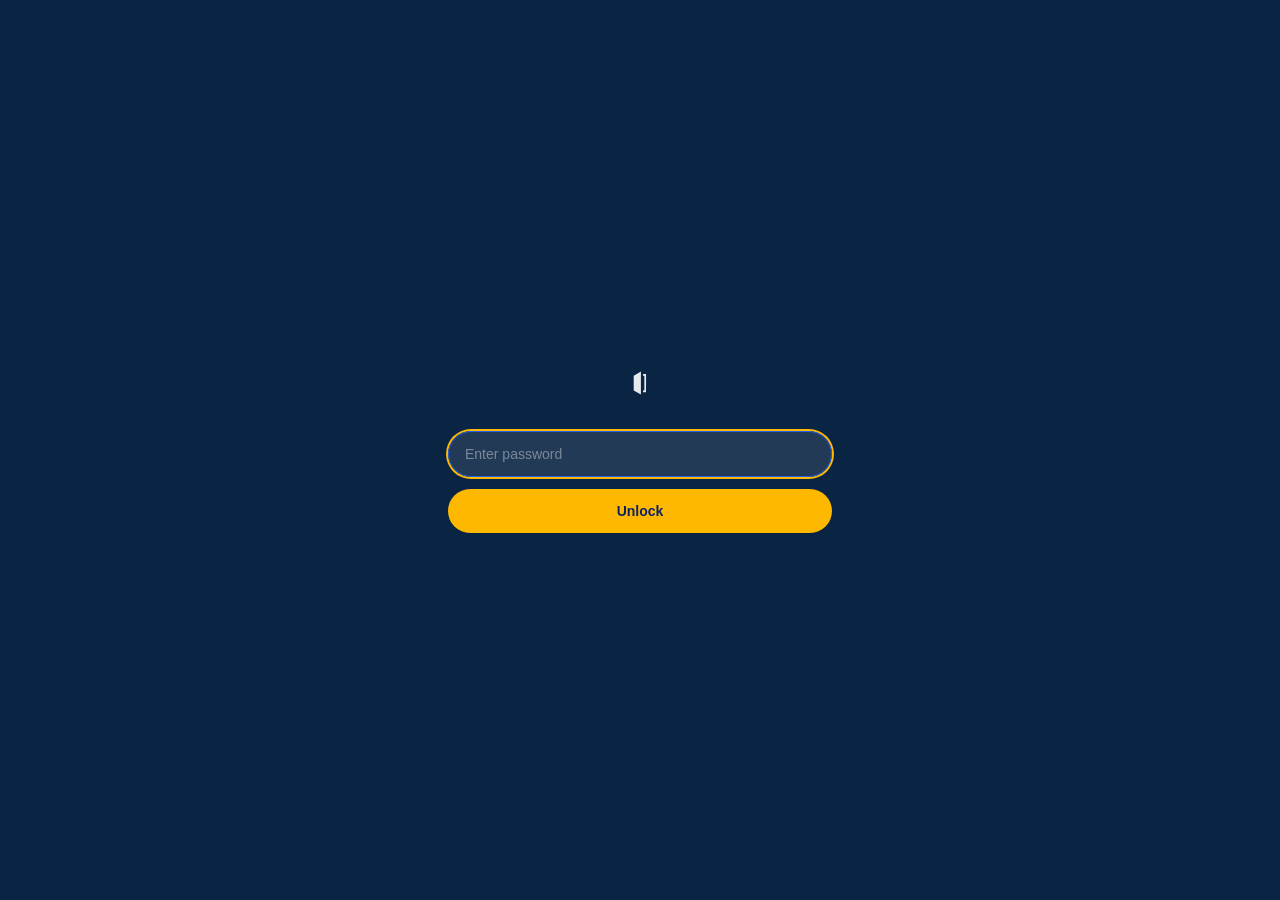
==== commit 89e35253: "Add password gate to HCP landing page Co-Authored-By: Claude Sonnet 4.6 <noreply@anthropic.com>" ====
--- a/hcp-landing/index.html
+++ b/hcp-landing/index.html
@@ -12,8 +12,8 @@
     <link rel="preconnect" href="https://fonts.googleapis.com" />
     <link rel="preconnect" href="https://fonts.gstatic.com" crossorigin />
     <link href="https://fonts.googleapis.com/css2?family=Manrope:wght@400;500;600;700;800&display=swap" rel="stylesheet" />
-    <script type="module" crossorigin src="/hcp-landing/assets/index-DzvH7OFG.js"></script>
-    <link rel="stylesheet" crossorigin href="/hcp-landing/assets/index-slmRNIaD.css">
+    <script type="module" crossorigin src="/hcp-landing/assets/index-CefK9ajW.js"></script>
+    <link rel="stylesheet" crossorigin href="/hcp-landing/assets/index-B7gg8UVL.css">
   </head>
   <body>
     <div id="root"></div>
--- a/hcp-landing/assets/index-B7gg8UVL.css
+++ b/hcp-landing/assets/index-B7gg8UVL.css
@@ -0,0 +1 @@
+*,:before,:after,::backdrop{--tw-border-spacing-x:0;--tw-border-spacing-y:0;--tw-translate-x:0;--tw-translate-y:0;--tw-rotate:0;--tw-skew-x:0;--tw-skew-y:0;--tw-scale-x:1;--tw-scale-y:1;--tw-pan-x: ;--tw-pan-y: ;--tw-pinch-zoom: ;--tw-scroll-snap-strictness:proximity;--tw-gradient-from-position: ;--tw-gradient-via-position: ;--tw-gradient-to-position: ;--tw-ordinal: ;--tw-slashed-zero: ;--tw-numeric-figure: ;--tw-numeric-spacing: ;--tw-numeric-fraction: ;--tw-ring-inset: ;--tw-ring-offset-width:0px;--tw-ring-offset-color:#fff;--tw-ring-color:#3b82f680;--tw-ring-offset-shadow:0 0 #0000;--tw-ring-shadow:0 0 #0000;--tw-shadow:0 0 #0000;--tw-shadow-colored:0 0 #0000;--tw-blur: ;--tw-brightness: ;--tw-contrast: ;--tw-grayscale: ;--tw-hue-rotate: ;--tw-invert: ;--tw-saturate: ;--tw-sepia: ;--tw-drop-shadow: ;--tw-backdrop-blur: ;--tw-backdrop-brightness: ;--tw-backdrop-contrast: ;--tw-backdrop-grayscale: ;--tw-backdrop-hue-rotate: ;--tw-backdrop-invert: ;--tw-backdrop-opacity: ;--tw-backdrop-saturate: ;--tw-backdrop-sepia: ;--tw-contain-size: ;--tw-contain-layout: ;--tw-contain-paint: ;--tw-contain-style: }*,:before,:after{box-sizing:border-box;border:0 solid #e5e7eb}:before,:after{--tw-content:""}html,:host{-webkit-text-size-adjust:100%;tab-size:4;font-feature-settings:normal;font-variation-settings:normal;-webkit-tap-highlight-color:transparent;font-family:Manrope,sans-serif;line-height:1.5}body{line-height:inherit;margin:0}hr{height:0;color:inherit;border-top-width:1px}abbr:where([title]){-webkit-text-decoration:underline dotted;text-decoration:underline dotted}h1,h2,h3,h4,h5,h6{font-size:inherit;font-weight:inherit}a{color:inherit;-webkit-text-decoration:inherit;text-decoration:inherit}b,strong{font-weight:bolder}code,kbd,samp,pre{font-feature-settings:normal;font-variation-settings:normal;font-family:ui-monospace,SFMono-Regular,Menlo,Monaco,Consolas,Liberation Mono,Courier New,monospace;font-size:1em}small{font-size:80%}sub,sup{vertical-align:baseline;font-size:75%;line-height:0;position:relative}sub{bottom:-.25em}sup{top:-.5em}table{text-indent:0;border-color:inherit;border-collapse:collapse}button,input,optgroup,select,textarea{font-feature-settings:inherit;font-variation-settings:inherit;font-family:inherit;font-size:100%;font-weight:inherit;line-height:inherit;letter-spacing:inherit;color:inherit;margin:0;padding:0}button,select{text-transform:none}button,input:where([type=button]),input:where([type=reset]),input:where([type=submit]){-webkit-appearance:button;background-color:#0000;background-image:none}:-moz-focusring{outline:auto}:-moz-ui-invalid{box-shadow:none}progress{vertical-align:baseline}::-webkit-inner-spin-button{height:auto}::-webkit-outer-spin-button{height:auto}[type=search]{-webkit-appearance:textfield;outline-offset:-2px}::-webkit-search-decoration{-webkit-appearance:none}::-webkit-file-upload-button{-webkit-appearance:button;font:inherit}summary{display:list-item}blockquote,dl,dd,h1,h2,h3,h4,h5,h6,hr,figure,p,pre{margin:0}fieldset{margin:0;padding:0}legend{padding:0}ol,ul,menu{margin:0;padding:0;list-style:none}dialog{padding:0}textarea{resize:vertical}input::-moz-placeholder{opacity:1;color:#9ca3af}textarea::-moz-placeholder{opacity:1;color:#9ca3af}input::placeholder,textarea::placeholder{opacity:1;color:#9ca3af}button,[role=button]{cursor:pointer}:disabled{cursor:default}img,svg,video,canvas,audio,iframe,embed,object{vertical-align:middle;display:block}img,video{max-width:100%;height:auto}[hidden]:where(:not([hidden=until-found])){display:none}input:where([type=text]),input:where(:not([type])),input:where([type=email]),input:where([type=url]),input:where([type=password]),input:where([type=number]),input:where([type=date]),input:where([type=datetime-local]),input:where([type=month]),input:where([type=search]),input:where([type=tel]),input:where([type=time]),input:where([type=week]),select:where([multiple]),textarea,select{appearance:none;--tw-shadow:0 0 #0000;background-color:#fff;border-width:1px;border-color:#6b7280;border-radius:0;padding:.5rem .75rem;font-size:1rem;line-height:1.5rem}input:where([type=text]):focus,input:where(:not([type])):focus,input:where([type=email]):focus,input:where([type=url]):focus,input:where([type=password]):focus,input:where([type=number]):focus,input:where([type=date]):focus,input:where([type=datetime-local]):focus,input:where([type=month]):focus,input:where([type=search]):focus,input:where([type=tel]):focus,input:where([type=time]):focus,input:where([type=week]):focus,select:where([multiple]):focus,textarea:focus,select:focus{outline-offset:2px;--tw-ring-inset:var(--tw-empty, );--tw-ring-offset-width:0px;--tw-ring-offset-color:#fff;--tw-ring-color:#2563eb;--tw-ring-offset-shadow:var(--tw-ring-inset) 0 0 0 var(--tw-ring-offset-width) var(--tw-ring-offset-color);--tw-ring-shadow:var(--tw-ring-inset) 0 0 0 calc(1px + var(--tw-ring-offset-width)) var(--tw-ring-color);box-shadow:var(--tw-ring-offset-shadow), var(--tw-ring-shadow), var(--tw-shadow);border-color:#2563eb;outline:2px solid #0000}input::-moz-placeholder{color:#6b7280;opacity:1}textarea::-moz-placeholder{color:#6b7280;opacity:1}input::placeholder,textarea::placeholder{color:#6b7280;opacity:1}::-webkit-datetime-edit-fields-wrapper{padding:0}::-webkit-date-and-time-value{min-height:1.5em;text-align:inherit}::-webkit-datetime-edit{display:inline-flex}::-webkit-datetime-edit{padding-top:0;padding-bottom:0}::-webkit-datetime-edit-year-field{padding-top:0;padding-bottom:0}::-webkit-datetime-edit-month-field{padding-top:0;padding-bottom:0}::-webkit-datetime-edit-day-field{padding-top:0;padding-bottom:0}::-webkit-datetime-edit-hour-field{padding-top:0;padding-bottom:0}::-webkit-datetime-edit-minute-field{padding-top:0;padding-bottom:0}::-webkit-datetime-edit-second-field{padding-top:0;padding-bottom:0}::-webkit-datetime-edit-millisecond-field{padding-top:0;padding-bottom:0}::-webkit-datetime-edit-meridiem-field{padding-top:0;padding-bottom:0}select{-webkit-print-color-adjust:exact;print-color-adjust:exact;background-image:url("data:image/svg+xml,%3csvg xmlns='http://www.w3.org/2000/svg' fill='none' viewBox='0 0 20 20'%3e%3cpath stroke='%236b7280' stroke-linecap='round' stroke-linejoin='round' stroke-width='1.5' d='M6 8l4 4 4-4'/%3e%3c/svg%3e");background-position:right .5rem center;background-repeat:no-repeat;background-size:1.5em 1.5em;padding-right:2.5rem}select:where([multiple]),select:where([size]:not([size="1"])){background-image:initial;background-position:initial;background-repeat:unset;background-size:initial;-webkit-print-color-adjust:unset;print-color-adjust:unset;padding-right:.75rem}input:where([type=checkbox]),input:where([type=radio]){appearance:none;-webkit-print-color-adjust:exact;print-color-adjust:exact;vertical-align:middle;-webkit-user-select:none;user-select:none;color:#2563eb;--tw-shadow:0 0 #0000;background-color:#fff;background-origin:border-box;border-width:1px;border-color:#6b7280;flex-shrink:0;width:1rem;height:1rem;padding:0;display:inline-block}input:where([type=checkbox]){border-radius:0}input:where([type=radio]){border-radius:100%}input:where([type=checkbox]):focus,input:where([type=radio]):focus{outline-offset:2px;--tw-ring-inset:var(--tw-empty, );--tw-ring-offset-width:2px;--tw-ring-offset-color:#fff;--tw-ring-color:#2563eb;--tw-ring-offset-shadow:var(--tw-ring-inset) 0 0 0 var(--tw-ring-offset-width) var(--tw-ring-offset-color);--tw-ring-shadow:var(--tw-ring-inset) 0 0 0 calc(2px + var(--tw-ring-offset-width)) var(--tw-ring-color);box-shadow:var(--tw-ring-offset-shadow), var(--tw-ring-shadow), var(--tw-shadow);outline:2px solid #0000}input:where([type=checkbox]):checked,input:where([type=radio]):checked{background-color:currentColor;background-position:50%;background-repeat:no-repeat;background-size:100% 100%;border-color:#0000}input:where([type=checkbox]):checked{background-image:url("data:image/svg+xml,%3csvg viewBox='0 0 16 16' fill='white' xmlns='http://www.w3.org/2000/svg'%3e%3cpath d='M12.207 4.793a1 1 0 010 1.414l-5 5a1 1 0 01-1.414 0l-2-2a1 1 0 011.414-1.414L6.5 9.086l4.293-4.293a1 1 0 011.414 0z'/%3e%3c/svg%3e")}@media (forced-colors:active){input:where([type=checkbox]):checked{appearance:auto}}input:where([type=radio]):checked{background-image:url("data:image/svg+xml,%3csvg viewBox='0 0 16 16' fill='white' xmlns='http://www.w3.org/2000/svg'%3e%3ccircle cx='8' cy='8' r='3'/%3e%3c/svg%3e")}@media (forced-colors:active){input:where([type=radio]):checked{appearance:auto}}input:where([type=checkbox]):checked:hover,input:where([type=checkbox]):checked:focus,input:where([type=radio]):checked:hover,input:where([type=radio]):checked:focus{background-color:currentColor;border-color:#0000}input:where([type=checkbox]):indeterminate{background-color:currentColor;background-image:url("data:image/svg+xml,%3csvg xmlns='http://www.w3.org/2000/svg' fill='none' viewBox='0 0 16 16'%3e%3cpath stroke='white' stroke-linecap='round' stroke-linejoin='round' stroke-width='2' d='M4 8h8'/%3e%3c/svg%3e");background-position:50%;background-repeat:no-repeat;background-size:100% 100%;border-color:#0000}@media (forced-colors:active){input:where([type=checkbox]):indeterminate{appearance:auto}}input:where([type=checkbox]):indeterminate:hover,input:where([type=checkbox]):indeterminate:focus{background-color:currentColor;border-color:#0000}input:where([type=file]){background:unset;border-color:inherit;font-size:unset;line-height:inherit;border-width:0;border-radius:0;padding:0}input:where([type=file]):focus{outline:1px solid buttontext;outline:1px auto -webkit-focus-ring-color}html{scroll-behavior:smooth}body{--tw-text-opacity:1;color:rgb(10 10 10/var(--tw-text-opacity,1));-webkit-font-smoothing:antialiased;-moz-osx-font-smoothing:grayscale;margin:0;font-family:Manrope,sans-serif}#root{min-height:100vh}*{box-sizing:border-box}.container{width:100%}@media (width>=640px){.container{max-width:640px}}@media (width>=768px){.container{max-width:768px}}@media (width>=1024px){.container{max-width:1024px}}@media (width>=1280px){.container{max-width:1280px}}@media (width>=1536px){.container{max-width:1536px}}.sr-only{clip:rect(0, 0, 0, 0);white-space:nowrap;border-width:0;width:1px;height:1px;margin:-1px;padding:0;position:absolute;overflow:hidden}.pointer-events-none{pointer-events:none}.visible{visibility:visible}.fixed{position:fixed}.absolute{position:absolute}.relative{position:relative}.-inset-\[10px\]{inset:-10px}.inset-0{inset:0}.inset-12{inset:3rem}.inset-8{inset:2rem}.inset-\[-20\%\]{inset:-20%}.inset-\[-30\%\]{inset:-30%}.inset-\[-5\%\]{inset:-5%}.inset-\[-8\%\]{inset:-8%}.inset-\[22\%\]{inset:22%}.inset-\[5\%\]{inset:5%}.inset-\[8\%\]{inset:8%}.inset-y-0{top:0;bottom:0}.-right-0\.5{right:-.125rem}.-top-0\.5{top:-.125rem}.bottom-0{bottom:0}.bottom-6{bottom:1.5rem}.left-0{left:0}.left-1\/2{left:50%}.left-5{left:1.25rem}.right-0{right:0}.right-5{right:1.25rem}.right-6{right:1.5rem}.top-0{top:0}.top-2{top:.5rem}.top-6{top:1.5rem}.isolate{isolation:isolate}.z-0{z-index:0}.z-10{z-index:10}.z-20{z-index:20}.z-50{z-index:50}.z-\[-1\]{z-index:-1}.col-span-2{grid-column:span 2/span 2}.mx-auto{margin-left:auto;margin-right:auto}.my-6{margin-top:1.5rem;margin-bottom:1.5rem}.-mb-px{margin-bottom:-1px}.mb-0\.5{margin-bottom:.125rem}.mb-1{margin-bottom:.25rem}.mb-1\.5{margin-bottom:.375rem}.mb-10{margin-bottom:2.5rem}.mb-12{margin-bottom:3rem}.mb-2{margin-bottom:.5rem}.mb-3{margin-bottom:.75rem}.mb-4{margin-bottom:1rem}.mb-5{margin-bottom:1.25rem}.mb-6{margin-bottom:1.5rem}.mb-7{margin-bottom:1.75rem}.mb-8{margin-bottom:2rem}.mb-9{margin-bottom:2.25rem}.ml-2{margin-left:.5rem}.ml-4{margin-left:1rem}.mr-2{margin-right:.5rem}.mr-\[0\.25em\]{margin-right:.25em}.mt-0\.5{margin-top:.125rem}.mt-1{margin-top:.25rem}.mt-10{margin-top:2.5rem}.mt-2{margin-top:.5rem}.mt-3{margin-top:.75rem}.mt-6{margin-top:1.5rem}.mt-8{margin-top:2rem}.mt-auto{margin-top:auto}.block{display:block}.inline-block{display:inline-block}.inline{display:inline}.flex{display:flex}.inline-flex{display:inline-flex}.grid{display:grid}.hidden{display:none}.size-4{width:1rem;height:1rem}.h-1\.5{height:.375rem}.h-10{height:2.5rem}.h-11{height:2.75rem}.h-12{height:3rem}.h-14{height:3.5rem}.h-16{height:4rem}.h-2\.5{height:.625rem}.h-3{height:.75rem}.h-3\.5{height:.875rem}.h-4{height:1rem}.h-5{height:1.25rem}.h-52{height:13rem}.h-6{height:1.5rem}.h-60{height:15rem}.h-64{height:16rem}.h-7{height:1.75rem}.h-72{height:18rem}.h-8{height:2rem}.h-9{height:2.25rem}.h-\[480px\]{height:480px}.h-\[520px\]{height:520px}.h-full{height:100%}.h-px{height:1px}.max-h-64{max-height:16rem}.max-h-\[480px\]{max-height:480px}.min-h-\[200px\]{min-height:200px}.min-h-\[300px\]{min-height:300px}.min-h-\[320px\]{min-height:320px}.min-h-\[360px\]{min-height:360px}.min-h-\[420px\]{min-height:420px}.min-h-\[440px\]{min-height:440px}.min-h-\[88vh\]{min-height:88vh}.min-h-screen{min-height:100vh}.w-1\.5{width:.375rem}.w-1\/2{width:50%}.w-10{width:2.5rem}.w-12{width:3rem}.w-14{width:3.5rem}.w-2\.5{width:.625rem}.w-3{width:.75rem}.w-3\.5{width:.875rem}.w-36{width:9rem}.w-4{width:1rem}.w-40{width:10rem}.w-48{width:12rem}.w-5{width:1.25rem}.w-8{width:2rem}.w-80{width:20rem}.w-auto{width:auto}.w-full{width:100%}.w-px{width:1px}.min-w-0{min-width:0}.max-w-2xl{max-width:42rem}.max-w-3xl{max-width:48rem}.max-w-5xl{max-width:64rem}.max-w-6xl{max-width:72rem}.max-w-7xl{max-width:80rem}.max-w-\[200px\]{max-width:200px}.max-w-\[78\%\]{max-width:78%}.max-w-lg{max-width:32rem}.max-w-md{max-width:28rem}.max-w-sm{max-width:24rem}.max-w-xl{max-width:36rem}.flex-1{flex:1}.flex-shrink-0,.shrink-0{flex-shrink:0}.grow{flex-grow:1}.-translate-x-1\/2{--tw-translate-x:-50%;transform:translate(var(--tw-translate-x), var(--tw-translate-y)) rotate(var(--tw-rotate)) skewX(var(--tw-skew-x)) skewY(var(--tw-skew-y)) scaleX(var(--tw-scale-x)) scaleY(var(--tw-scale-y))}.-translate-y-1\/2{--tw-translate-y:-50%;transform:translate(var(--tw-translate-x), var(--tw-translate-y)) rotate(var(--tw-rotate)) skewX(var(--tw-skew-x)) skewY(var(--tw-skew-y)) scaleX(var(--tw-scale-x)) scaleY(var(--tw-scale-y))}.transform{transform:translate(var(--tw-translate-x), var(--tw-translate-y)) rotate(var(--tw-rotate)) skewX(var(--tw-skew-x)) skewY(var(--tw-skew-y)) scaleX(var(--tw-scale-x)) scaleY(var(--tw-scale-y))}@keyframes pulse{50%{opacity:.5}}.animate-pulse{animation:2s cubic-bezier(.4,0,.6,1) infinite pulse}.cursor-pointer{cursor:pointer}.select-none{-webkit-user-select:none;user-select:none}.grid-cols-1{grid-template-columns:repeat(1,minmax(0,1fr))}.grid-cols-2{grid-template-columns:repeat(2,minmax(0,1fr))}.grid-cols-3{grid-template-columns:repeat(3,minmax(0,1fr))}.flex-col{flex-direction:column}.flex-wrap{flex-wrap:wrap}.\!items-start{align-items:flex-start!important}.items-start{align-items:flex-start}.items-end{align-items:flex-end}.items-center{align-items:center}.items-stretch{align-items:stretch}.\!justify-start{justify-content:flex-start!important}.justify-start{justify-content:flex-start}.justify-end{justify-content:flex-end}.justify-center{justify-content:center}.justify-between{justify-content:space-between}.gap-0{gap:0}.gap-1{gap:.25rem}.gap-1\.5{gap:.375rem}.gap-10{gap:2.5rem}.gap-2{gap:.5rem}.gap-2\.5{gap:.625rem}.gap-3{gap:.75rem}.gap-4{gap:1rem}.gap-5{gap:1.25rem}.gap-6{gap:1.5rem}.gap-8{gap:2rem}.space-y-3>:not([hidden])~:not([hidden]){--tw-space-y-reverse:0;margin-top:calc(.75rem * calc(1 - var(--tw-space-y-reverse)));margin-bottom:calc(.75rem * var(--tw-space-y-reverse))}.divide-y>:not([hidden])~:not([hidden]){--tw-divide-y-reverse:0;border-top-width:calc(1px * calc(1 - var(--tw-divide-y-reverse)));border-bottom-width:calc(1px * var(--tw-divide-y-reverse))}.divide-white\/10>:not([hidden])~:not([hidden]){border-color:#ffffff1a}.self-start{align-self:flex-start}.overflow-hidden{overflow:hidden}.overflow-x-auto{overflow-x:auto}.overflow-y-auto{overflow-y:auto}.truncate{text-overflow:ellipsis;white-space:nowrap;overflow:hidden}.whitespace-nowrap{white-space:nowrap}.\!rounded-full{border-radius:9999px!important}.rounded-2xl{border-radius:1rem}.rounded-3xl{border-radius:1.5rem}.rounded-full{border-radius:9999px}.rounded-lg{border-radius:.5rem}.rounded-md{border-radius:.375rem}.rounded-sm{border-radius:.125rem}.rounded-xl{border-radius:.75rem}.rounded-bl-sm{border-bottom-left-radius:.125rem}.rounded-br-sm{border-bottom-right-radius:.125rem}.border{border-width:1px}.border-2{border-width:2px}.border-b{border-bottom-width:1px}.border-b-2{border-bottom-width:2px}.border-r{border-right-width:1px}.border-t{border-top-width:1px}.border-dashed{border-style:dashed}.border-gray-100{--tw-border-opacity:1;border-color:rgb(243 244 246/var(--tw-border-opacity,1))}.border-gray-200{--tw-border-opacity:1;border-color:rgb(229 231 235/var(--tw-border-opacity,1))}.border-gray-200\/70{border-color:#e5e7ebb3}.border-gray-50{--tw-border-opacity:1;border-color:rgb(249 250 251/var(--tw-border-opacity,1))}.border-hcp-cyber-blue\/20{border-color:#05f3}.border-hcp-dark-blue\/20{border-color:#0a244333}.border-hcp-navy\/30{border-color:#0a24634d}.border-hcp-yellow{--tw-border-opacity:1;border-color:rgb(255 184 0/var(--tw-border-opacity,1))}.border-hcp-yellow\/30{border-color:#ffb8004d}.border-transparent{border-color:#0000}.border-white{--tw-border-opacity:1;border-color:rgb(255 255 255/var(--tw-border-opacity,1))}.border-white\/10{border-color:#ffffff1a}.border-white\/15{border-color:#ffffff26}.border-white\/30{border-color:#ffffff4d}.border-white\/\[0\.08\]{border-color:#ffffff14}.\!bg-hcp-yellow{--tw-bg-opacity:1!important;background-color:rgb(255 184 0/var(--tw-bg-opacity,1))!important}.\!bg-hcp-yellow\/20{background-color:#ffb80033!important}.bg-\[\#0A0A18\]\/95{background-color:#0a0a18f2}.bg-\[\#0c1f3f\]{--tw-bg-opacity:1;background-color:rgb(12 31 63/var(--tw-bg-opacity,1))}.bg-\[rgba\(10\,36\,67\,0\.85\)\]{background-color:#0a2443d9}.bg-\[rgba\(43\,55\,80\,0\.3\)\]{background-color:#2b37504d}.bg-black{--tw-bg-opacity:1;background-color:rgb(0 0 0/var(--tw-bg-opacity,1))}.bg-blue-100{--tw-bg-opacity:1;background-color:rgb(219 234 254/var(--tw-bg-opacity,1))}.bg-gray-100{--tw-bg-opacity:1;background-color:rgb(243 244 246/var(--tw-bg-opacity,1))}.bg-gray-200{--tw-bg-opacity:1;background-color:rgb(229 231 235/var(--tw-bg-opacity,1))}.bg-gray-300{--tw-bg-opacity:1;background-color:rgb(209 213 219/var(--tw-bg-opacity,1))}.bg-gray-50{--tw-bg-opacity:1;background-color:rgb(249 250 251/var(--tw-bg-opacity,1))}.bg-gray-950{--tw-bg-opacity:1;background-color:rgb(3 7 18/var(--tw-bg-opacity,1))}.bg-green-100{--tw-bg-opacity:1;background-color:rgb(220 252 231/var(--tw-bg-opacity,1))}.bg-green-400\/80{background-color:#4ade80cc}.bg-hcp-blue-light{--tw-bg-opacity:1;background-color:rgb(232 240 254/var(--tw-bg-opacity,1))}.bg-hcp-blue-mid{--tw-bg-opacity:1;background-color:rgb(21 101 192/var(--tw-bg-opacity,1))}.bg-hcp-cyber-blue\/10{background-color:#0055ff1a}.bg-hcp-cyber-blue\/15{background-color:#0055ff26}.bg-hcp-cyber-blue\/20{background-color:#05f3}.bg-hcp-cyber-blue\/25{background-color:#0055ff40}.bg-hcp-cyber-blue\/30{background-color:#0055ff4d}.bg-hcp-dark-blue{--tw-bg-opacity:1;background-color:rgb(10 36 67/var(--tw-bg-opacity,1))}.bg-hcp-dark-blue\/10{background-color:#0a24431a}.bg-hcp-golden-yellow{--tw-bg-opacity:1;background-color:rgb(255 183 6/var(--tw-bg-opacity,1))}.bg-hcp-navy{--tw-bg-opacity:1;background-color:rgb(10 36 99/var(--tw-bg-opacity,1))}.bg-hcp-navy\/10{background-color:#0a24631a}.bg-hcp-yellow{--tw-bg-opacity:1;background-color:rgb(255 184 0/var(--tw-bg-opacity,1))}.bg-hcp-yellow\/10{background-color:#ffb8001a}.bg-orange-100{--tw-bg-opacity:1;background-color:rgb(255 237 213/var(--tw-bg-opacity,1))}.bg-purple-100{--tw-bg-opacity:1;background-color:rgb(243 232 255/var(--tw-bg-opacity,1))}.bg-red-400\/80{background-color:#f87171cc}.bg-red-500{--tw-bg-opacity:1;background-color:rgb(239 68 68/var(--tw-bg-opacity,1))}.bg-transparent{background-color:#0000}.bg-white{--tw-bg-opacity:1;background-color:rgb(255 255 255/var(--tw-bg-opacity,1))}.bg-white\/10{background-color:#ffffff1a}.bg-white\/20{background-color:#fff3}.bg-white\/40{background-color:#fff6}.bg-white\/5{background-color:#ffffff0d}.bg-white\/60{background-color:#fff9}.bg-white\/90{background-color:#ffffffe6}.bg-white\/\[0\.08\]{background-color:#ffffff14}.bg-yellow-100{--tw-bg-opacity:1;background-color:rgb(254 249 195/var(--tw-bg-opacity,1))}.bg-yellow-400\/80{background-color:#facc15cc}.bg-gradient-to-r{background-image:linear-gradient(to right, var(--tw-gradient-stops))}.bg-gradient-to-t{background-image:linear-gradient(to top, var(--tw-gradient-stops))}.from-\[\#0055FF\]{--tw-gradient-from:#05f var(--tw-gradient-from-position);--tw-gradient-to:#05f0 var(--tw-gradient-to-position);--tw-gradient-stops:var(--tw-gradient-from), var(--tw-gradient-to)}.from-\[\#0A2443\]{--tw-gradient-from:#0a2443 var(--tw-gradient-from-position);--tw-gradient-to:#0a244300 var(--tw-gradient-to-position);--tw-gradient-stops:var(--tw-gradient-from), var(--tw-gradient-to)}.from-black\/85{--tw-gradient-from:#000000d9 var(--tw-gradient-from-position);--tw-gradient-to:#0000 var(--tw-gradient-to-position);--tw-gradient-stops:var(--tw-gradient-from), var(--tw-gradient-to)}.from-hcp-blue-mid{--tw-gradient-from:#1565c0 var(--tw-gradient-from-position);--tw-gradient-to:#1565c000 var(--tw-gradient-to-position);--tw-gradient-stops:var(--tw-gradient-from), var(--tw-gradient-to)}.via-black\/30{--tw-gradient-to:#0000 var(--tw-gradient-to-position);--tw-gradient-stops:var(--tw-gradient-from), #0000004d var(--tw-gradient-via-position), var(--tw-gradient-to)}.via-black\/40{--tw-gradient-to:#0000 var(--tw-gradient-to-position);--tw-gradient-stops:var(--tw-gradient-from), #0006 var(--tw-gradient-via-position), var(--tw-gradient-to)}.to-\[\#0055FF\]{--tw-gradient-to:#05f var(--tw-gradient-to-position)}.to-black\/20{--tw-gradient-to:#0003 var(--tw-gradient-to-position)}.to-blue-600{--tw-gradient-to:#2563eb var(--tw-gradient-to-position)}.to-hcp-blue-mid{--tw-gradient-to:#1565c0 var(--tw-gradient-to-position)}.to-transparent{--tw-gradient-to:transparent var(--tw-gradient-to-position)}.bg-\[length\:0\%_2px\]{background-size:0% 2px}.bg-left-bottom{background-position:0 100%}.bg-no-repeat{background-repeat:no-repeat}.object-contain{-o-object-fit:contain;object-fit:contain}.object-cover{-o-object-fit:cover;object-fit:cover}.p-0\.5{padding:.125rem}.p-1\.5{padding:.375rem}.p-2{padding:.5rem}.p-4{padding:1rem}.p-5{padding:1.25rem}.p-6{padding:1.5rem}.p-8{padding:2rem}.\!px-12{padding-left:3rem!important;padding-right:3rem!important}.\!px-4{padding-left:1rem!important;padding-right:1rem!important}.\!px-6{padding-left:1.5rem!important;padding-right:1.5rem!important}.\!py-2{padding-top:.5rem!important;padding-bottom:.5rem!important}.\!py-3{padding-top:.75rem!important;padding-bottom:.75rem!important}.px-2{padding-left:.5rem;padding-right:.5rem}.px-2\.5{padding-left:.625rem;padding-right:.625rem}.px-3{padding-left:.75rem;padding-right:.75rem}.px-4{padding-left:1rem;padding-right:1rem}.px-5{padding-left:1.25rem;padding-right:1.25rem}.px-6{padding-left:1.5rem;padding-right:1.5rem}.px-8{padding-left:2rem;padding-right:2rem}.py-0\.5{padding-top:.125rem;padding-bottom:.125rem}.py-1{padding-top:.25rem;padding-bottom:.25rem}.py-1\.5{padding-top:.375rem;padding-bottom:.375rem}.py-10{padding-top:2.5rem;padding-bottom:2.5rem}.py-12{padding-top:3rem;padding-bottom:3rem}.py-16{padding-top:4rem;padding-bottom:4rem}.py-2{padding-top:.5rem;padding-bottom:.5rem}.py-2\.5{padding-top:.625rem;padding-bottom:.625rem}.py-20{padding-top:5rem;padding-bottom:5rem}.py-24{padding-top:6rem;padding-bottom:6rem}.py-3{padding-top:.75rem;padding-bottom:.75rem}.py-4{padding-top:1rem;padding-bottom:1rem}.py-8{padding-top:2rem;padding-bottom:2rem}.pb-0{padding-bottom:0}.pb-16{padding-bottom:4rem}.pb-5{padding-bottom:1.25rem}.pl-7{padding-left:1.75rem}.pt-10{padding-top:2.5rem}.pt-24{padding-top:6rem}.pt-4{padding-top:1rem}.pt-8{padding-top:2rem}.text-left{text-align:left}.text-center{text-align:center}.text-right{text-align:right}.\!text-sm{font-size:.875rem!important;line-height:1.25rem!important}.text-2xl{font-size:1.5rem;line-height:2rem}.text-3xl{font-size:1.875rem;line-height:2.25rem}.text-4xl{font-size:2.25rem;line-height:2.5rem}.text-5xl{font-size:3rem;line-height:1}.text-6xl{font-size:3.75rem;line-height:1}.text-\[10px\]{font-size:10px}.text-\[11px\]{font-size:11px}.text-\[9px\]{font-size:9px}.text-base{font-size:1rem;line-height:1.5rem}.text-lg{font-size:1.125rem;line-height:1.75rem}.text-sm{font-size:.875rem;line-height:1.25rem}.text-xl{font-size:1.25rem;line-height:1.75rem}.text-xs{font-size:.75rem;line-height:1rem}.\!font-bold{font-weight:700!important}.font-bold{font-weight:700}.font-extrabold{font-weight:800}.font-medium{font-weight:500}.font-semibold{font-weight:600}.uppercase{text-transform:uppercase}.italic{font-style:italic}.tabular-nums{--tw-numeric-spacing:tabular-nums;font-variant-numeric:var(--tw-ordinal) var(--tw-slashed-zero) var(--tw-numeric-figure) var(--tw-numeric-spacing) var(--tw-numeric-fraction)}.leading-6{line-height:1.5rem}.leading-none{line-height:1}.leading-relaxed{line-height:1.625}.leading-tight{line-height:1.25}.tracking-tight{letter-spacing:-.025em}.tracking-wide{letter-spacing:.025em}.tracking-widest{letter-spacing:.1em}.\!text-white{--tw-text-opacity:1!important;color:rgb(255 255 255/var(--tw-text-opacity,1))!important}.text-\[\#0055FF\]{--tw-text-opacity:1;color:rgb(0 85 255/var(--tw-text-opacity,1))}.text-blue-700{--tw-text-opacity:1;color:rgb(29 78 216/var(--tw-text-opacity,1))}.text-gray-400{--tw-text-opacity:1;color:rgb(156 163 175/var(--tw-text-opacity,1))}.text-gray-500{--tw-text-opacity:1;color:rgb(107 114 128/var(--tw-text-opacity,1))}.text-green-700{--tw-text-opacity:1;color:rgb(21 128 61/var(--tw-text-opacity,1))}.text-hcp-blue-mid{--tw-text-opacity:1;color:rgb(21 101 192/var(--tw-text-opacity,1))}.text-hcp-dark-blue{--tw-text-opacity:1;color:rgb(10 36 67/var(--tw-text-opacity,1))}.text-hcp-golden-yellow{--tw-text-opacity:1;color:rgb(255 183 6/var(--tw-text-opacity,1))}.text-hcp-muted{--tw-text-opacity:1;color:rgb(107 114 128/var(--tw-text-opacity,1))}.text-hcp-navy{--tw-text-opacity:1;color:rgb(10 36 99/var(--tw-text-opacity,1))}.text-hcp-text{--tw-text-opacity:1;color:rgb(10 10 10/var(--tw-text-opacity,1))}.text-hcp-yellow{--tw-text-opacity:1;color:rgb(255 184 0/var(--tw-text-opacity,1))}.text-orange-700{--tw-text-opacity:1;color:rgb(194 65 12/var(--tw-text-opacity,1))}.text-purple-700{--tw-text-opacity:1;color:rgb(126 34 206/var(--tw-text-opacity,1))}.text-red-400{--tw-text-opacity:1;color:rgb(248 113 113/var(--tw-text-opacity,1))}.text-white{--tw-text-opacity:1;color:rgb(255 255 255/var(--tw-text-opacity,1))}.text-white\/30{color:#ffffff4d}.text-white\/40{color:#fff6}.text-white\/50{color:#ffffff80}.text-white\/60{color:#fff9}.text-white\/70{color:#ffffffb3}.text-white\/80{color:#fffc}.text-white\/90{color:#ffffffe6}.text-yellow-700{--tw-text-opacity:1;color:rgb(161 98 7/var(--tw-text-opacity,1))}.line-through{text-decoration-line:line-through}.underline-offset-4{text-underline-offset:4px}.placeholder-hcp-muted::placeholder{--tw-placeholder-opacity:1;color:rgb(107 114 128/var(--tw-placeholder-opacity,1))}.placeholder-white\/30::placeholder{color:#ffffff4d}.placeholder-white\/40::placeholder{color:#fff6}.opacity-0{opacity:0}.opacity-40{opacity:.4}.opacity-50{opacity:.5}.opacity-70{opacity:.7}.opacity-75{opacity:.75}.opacity-90{opacity:.9}.shadow-2xl{--tw-shadow:0 25px 50px -12px #00000040;--tw-shadow-colored:0 25px 50px -12px var(--tw-shadow-color);box-shadow:var(--tw-ring-offset-shadow,0 0 #0000), var(--tw-ring-shadow,0 0 #0000), var(--tw-shadow)}.shadow-\[inset_0_0_0_1px_rgba\(170\,202\,255\,0\.20\)\,inset_0_0_16px_0_rgba\(170\,202\,255\,0\.10\)\,inset_0_-3px_12px_0_rgba\(170\,202\,255\,0\.15\)\,0_1px_3px_0_rgba\(0\,0\,0\,0\.50\)\,0_4px_12px_0_rgba\(0\,0\,0\,0\.45\)\]{--tw-shadow:inset 0 0 0 1px #aacaff33,inset 0 0 16px 0 #aacaff1a,inset 0 -3px 12px 0 #aacaff26,0 1px 3px 0 #00000080,0 4px 12px 0 #00000073;--tw-shadow-colored:inset 0 0 0 1px var(--tw-shadow-color), inset 0 0 16px 0 var(--tw-shadow-color), inset 0 -3px 12px 0 var(--tw-shadow-color), 0 1px 3px 0 var(--tw-shadow-color), 0 4px 12px 0 var(--tw-shadow-color);box-shadow:var(--tw-ring-offset-shadow,0 0 #0000), var(--tw-ring-shadow,0 0 #0000), var(--tw-shadow)}.shadow-lg{--tw-shadow:0 10px 15px -3px #0000001a, 0 4px 6px -4px #0000001a;--tw-shadow-colored:0 10px 15px -3px var(--tw-shadow-color), 0 4px 6px -4px var(--tw-shadow-color);box-shadow:var(--tw-ring-offset-shadow,0 0 #0000), var(--tw-ring-shadow,0 0 #0000), var(--tw-shadow)}.shadow-md{--tw-shadow:0 4px 6px -1px #0000001a, 0 2px 4px -2px #0000001a;--tw-shadow-colored:0 4px 6px -1px var(--tw-shadow-color), 0 2px 4px -2px var(--tw-shadow-color);box-shadow:var(--tw-ring-offset-shadow,0 0 #0000), var(--tw-ring-shadow,0 0 #0000), var(--tw-shadow)}.shadow-sm{--tw-shadow:0 1px 2px 0 #0000000d;--tw-shadow-colored:0 1px 2px 0 var(--tw-shadow-color);box-shadow:var(--tw-ring-offset-shadow,0 0 #0000), var(--tw-ring-shadow,0 0 #0000), var(--tw-shadow)}.outline-none{outline-offset:2px;outline:2px solid #0000}.outline{outline-style:solid}.ring{--tw-ring-offset-shadow:var(--tw-ring-inset) 0 0 0 var(--tw-ring-offset-width) var(--tw-ring-offset-color);--tw-ring-shadow:var(--tw-ring-inset) 0 0 0 calc(3px + var(--tw-ring-offset-width)) var(--tw-ring-color);box-shadow:var(--tw-ring-offset-shadow), var(--tw-ring-shadow), var(--tw-shadow,0 0 #0000)}.ring-offset-white{--tw-ring-offset-color:#fff}.blur{--tw-blur:blur(8px);filter:var(--tw-blur) var(--tw-brightness) var(--tw-contrast) var(--tw-grayscale) var(--tw-hue-rotate) var(--tw-invert) var(--tw-saturate) var(--tw-sepia) var(--tw-drop-shadow)}.blur-2xl{--tw-blur:blur(40px);filter:var(--tw-blur) var(--tw-brightness) var(--tw-contrast) var(--tw-grayscale) var(--tw-hue-rotate) var(--tw-invert) var(--tw-saturate) var(--tw-sepia) var(--tw-drop-shadow)}.blur-3xl{--tw-blur:blur(64px);filter:var(--tw-blur) var(--tw-brightness) var(--tw-contrast) var(--tw-grayscale) var(--tw-hue-rotate) var(--tw-invert) var(--tw-saturate) var(--tw-sepia) var(--tw-drop-shadow)}.blur-\[10px\]{--tw-blur:blur(10px);filter:var(--tw-blur) var(--tw-brightness) var(--tw-contrast) var(--tw-grayscale) var(--tw-hue-rotate) var(--tw-invert) var(--tw-saturate) var(--tw-sepia) var(--tw-drop-shadow)}.blur-lg{--tw-blur:blur(16px);filter:var(--tw-blur) var(--tw-brightness) var(--tw-contrast) var(--tw-grayscale) var(--tw-hue-rotate) var(--tw-invert) var(--tw-saturate) var(--tw-sepia) var(--tw-drop-shadow)}.brightness-0{--tw-brightness:brightness(0);filter:var(--tw-blur) var(--tw-brightness) var(--tw-contrast) var(--tw-grayscale) var(--tw-hue-rotate) var(--tw-invert) var(--tw-saturate) var(--tw-sepia) var(--tw-drop-shadow)}.drop-shadow-2xl{--tw-drop-shadow:drop-shadow(0 25px 25px #00000026);filter:var(--tw-blur) var(--tw-brightness) var(--tw-contrast) var(--tw-grayscale) var(--tw-hue-rotate) var(--tw-invert) var(--tw-saturate) var(--tw-sepia) var(--tw-drop-shadow)}.invert{--tw-invert:invert(100%);filter:var(--tw-blur) var(--tw-brightness) var(--tw-contrast) var(--tw-grayscale) var(--tw-hue-rotate) var(--tw-invert) var(--tw-saturate) var(--tw-sepia) var(--tw-drop-shadow)}.filter{filter:var(--tw-blur) var(--tw-brightness) var(--tw-contrast) var(--tw-grayscale) var(--tw-hue-rotate) var(--tw-invert) var(--tw-saturate) var(--tw-sepia) var(--tw-drop-shadow)}.backdrop-blur-lg{--tw-backdrop-blur:blur(16px);-webkit-backdrop-filter:var(--tw-backdrop-blur) var(--tw-backdrop-brightness) var(--tw-backdrop-contrast) var(--tw-backdrop-grayscale) var(--tw-backdrop-hue-rotate) var(--tw-backdrop-invert) var(--tw-backdrop-opacity) var(--tw-backdrop-saturate) var(--tw-backdrop-sepia);backdrop-filter:var(--tw-backdrop-blur) var(--tw-backdrop-brightness) var(--tw-backdrop-contrast) var(--tw-backdrop-grayscale) var(--tw-backdrop-hue-rotate) var(--tw-backdrop-invert) var(--tw-backdrop-opacity) var(--tw-backdrop-saturate) var(--tw-backdrop-sepia)}.backdrop-blur-md{--tw-backdrop-blur:blur(12px);-webkit-backdrop-filter:var(--tw-backdrop-blur) var(--tw-backdrop-brightness) var(--tw-backdrop-contrast) var(--tw-backdrop-grayscale) var(--tw-backdrop-hue-rotate) var(--tw-backdrop-invert) var(--tw-backdrop-opacity) var(--tw-backdrop-saturate) var(--tw-backdrop-sepia);backdrop-filter:var(--tw-backdrop-blur) var(--tw-backdrop-brightness) var(--tw-backdrop-contrast) var(--tw-backdrop-grayscale) var(--tw-backdrop-hue-rotate) var(--tw-backdrop-invert) var(--tw-backdrop-opacity) var(--tw-backdrop-saturate) var(--tw-backdrop-sepia)}.backdrop-blur-sm{--tw-backdrop-blur:blur(4px);-webkit-backdrop-filter:var(--tw-backdrop-blur) var(--tw-backdrop-brightness) var(--tw-backdrop-contrast) var(--tw-backdrop-grayscale) var(--tw-backdrop-hue-rotate) var(--tw-backdrop-invert) var(--tw-backdrop-opacity) var(--tw-backdrop-saturate) var(--tw-backdrop-sepia);backdrop-filter:var(--tw-backdrop-blur) var(--tw-backdrop-brightness) var(--tw-backdrop-contrast) var(--tw-backdrop-grayscale) var(--tw-backdrop-hue-rotate) var(--tw-backdrop-invert) var(--tw-backdrop-opacity) var(--tw-backdrop-saturate) var(--tw-backdrop-sepia)}.backdrop-blur-xl{--tw-backdrop-blur:blur(24px);-webkit-backdrop-filter:var(--tw-backdrop-blur) var(--tw-backdrop-brightness) var(--tw-backdrop-contrast) var(--tw-backdrop-grayscale) var(--tw-backdrop-hue-rotate) var(--tw-backdrop-invert) var(--tw-backdrop-opacity) var(--tw-backdrop-saturate) var(--tw-backdrop-sepia);backdrop-filter:var(--tw-backdrop-blur) var(--tw-backdrop-brightness) var(--tw-backdrop-contrast) var(--tw-backdrop-grayscale) var(--tw-backdrop-hue-rotate) var(--tw-backdrop-invert) var(--tw-backdrop-opacity) var(--tw-backdrop-saturate) var(--tw-backdrop-sepia)}.transition{transition-property:color,background-color,border-color,text-decoration-color,fill,stroke,opacity,box-shadow,transform,filter,-webkit-backdrop-filter,backdrop-filter;transition-duration:.15s;transition-timing-function:cubic-bezier(.4,0,.2,1)}.transition-\[background-size\]{transition-property:background-size;transition-duration:.15s;transition-timing-function:cubic-bezier(.4,0,.2,1)}.transition-all{transition-property:all;transition-duration:.15s;transition-timing-function:cubic-bezier(.4,0,.2,1)}.transition-colors{transition-property:color,background-color,border-color,text-decoration-color,fill,stroke;transition-duration:.15s;transition-timing-function:cubic-bezier(.4,0,.2,1)}.transition-opacity{transition-property:opacity;transition-duration:.15s;transition-timing-function:cubic-bezier(.4,0,.2,1)}.transition-shadow{transition-property:box-shadow;transition-duration:.15s;transition-timing-function:cubic-bezier(.4,0,.2,1)}.transition-transform{transition-property:transform;transition-duration:.15s;transition-timing-function:cubic-bezier(.4,0,.2,1)}.duration-150{transition-duration:.15s}.duration-200{transition-duration:.2s}.duration-300{transition-duration:.3s}.duration-500{transition-duration:.5s}.duration-\[1\.2s\]{transition-duration:1.2s}.ease-in-out{transition-timing-function:cubic-bezier(.4,0,.2,1)}.ease-out{transition-timing-function:cubic-bezier(0,0,.2,1)}.will-change-transform{will-change:transform}.gradient-mesh{background-color:#0a2463;background-image:radial-gradient(at 20%,#0e6e8c99 0%,#0000 55%),radial-gradient(at 80% 20%,#1565c080 0%,#0000 55%),radial-gradient(at 50% 80%,#0a2463cc 0%,#0000 60%),none;background-position:0 0,0 0,0 0,0 0;background-repeat:repeat,repeat,repeat,repeat;background-size:200% 200%;background-attachment:scroll,scroll,scroll,scroll;background-origin:padding-box,padding-box,padding-box,padding-box;background-clip:border-box,border-box,border-box,border-box;animation:8s infinite gradientShift}.dashboard-glow{box-shadow:0 0 60px #0e6e8c40,0 0 120px #0a246326}.\[--aurora\:repeating-linear-gradient\(100deg\,var\(--hcp-cyber-blue\)_10\%\,var\(--hcp-blue-25\)_15\%\,var\(--hcp-blue-mid\)_20\%\,var\(--hcp-golden-yellow\)_25\%\,var\(--hcp-cyber-blue\)_30\%\)\]{--aurora:repeating-linear-gradient(100deg,var(--hcp-cyber-blue) 10%,var(--hcp-blue-25) 15%,var(--hcp-blue-mid) 20%,var(--hcp-golden-yellow) 25%,var(--hcp-cyber-blue) 30%)}.\[--white-gradient\:repeating-linear-gradient\(100deg\,var\(--white\)_0\%\,var\(--white\)_7\%\,var\(--transparent\)_10\%\,var\(--transparent\)_12\%\,var\(--white\)_16\%\)\]{--white-gradient:repeating-linear-gradient(100deg,var(--white) 0%,var(--white) 7%,var(--transparent) 10%,var(--transparent) 12%,var(--white) 16%)}.\[background-image\:var\(--white-gradient\)\,var\(--aurora\)\]{background-image:var(--white-gradient),var(--aurora)}.\[background-position\:50\%_50\%\,50\%_50\%\]{background-position:50%,50%}.\[background-size\:300\%\,_200\%\]{background-size:300%,200%}.\[mask-image\:radial-gradient\(ellipse_at_100\%_0\%\,black_10\%\,var\(--transparent\)_70\%\)\]{-webkit-mask-image:radial-gradient(ellipse at 100% 0%,black 10%,var(--transparent) 70%);-webkit-mask-image:radial-gradient(ellipse at 100% 0%,black 10%,var(--transparent) 70%);mask-image:radial-gradient(ellipse at 100% 0%,black 10%,var(--transparent) 70%)}:root{--white:#fff;--black:#000;--transparent:transparent;--hcp-cyber-blue:#05f;--hcp-golden-yellow:#ffb706;--hcp-dark-blue:#0a2443;--hcp-blue-25:#abd5ff;--hcp-blue-mid:#1565c0}@keyframes gradientShift{0%,to{background-position:0%}50%{background-position:100%}}@media (prefers-reduced-motion:reduce){.gradient-mesh{animation:none}}.before\:pointer-events-none:before{content:var(--tw-content);pointer-events:none}.before\:absolute:before{content:var(--tw-content);position:absolute}.before\:inset-0:before{content:var(--tw-content);inset:0}.before\:z-\[1\]:before{content:var(--tw-content);z-index:1}.before\:rounded-\[inherit\]:before{content:var(--tw-content);border-radius:inherit}.before\:mix-blend-multiply:before{content:var(--tw-content);mix-blend-mode:multiply}.before\:shadow-\[inset_0_0_0_1px_rgba\(170\,202\,255\,0\.2\)\,inset_0_0_16px_0_rgba\(170\,202\,255\,0\.1\)\,inset_0_-3px_12px_0_rgba\(170\,202\,255\,0\.15\)\,0_1px_3px_0_rgba\(0\,0\,0\,0\.50\)\,0_4px_12px_0_rgba\(0\,0\,0\,0\.45\)\]:before{content:var(--tw-content);--tw-shadow:inset 0 0 0 1px #aacaff33,inset 0 0 16px 0 #aacaff1a,inset 0 -3px 12px 0 #aacaff26,0 1px 3px 0 #00000080,0 4px 12px 0 #00000073;--tw-shadow-colored:inset 0 0 0 1px var(--tw-shadow-color), inset 0 0 16px 0 var(--tw-shadow-color), inset 0 -3px 12px 0 var(--tw-shadow-color), 0 1px 3px 0 var(--tw-shadow-color), 0 4px 12px 0 var(--tw-shadow-color);box-shadow:var(--tw-ring-offset-shadow,0 0 #0000), var(--tw-ring-shadow,0 0 #0000), var(--tw-shadow)}.before\:transition-transform:before{content:var(--tw-content);transition-property:transform;transition-duration:.15s;transition-timing-function:cubic-bezier(.4,0,.2,1)}.before\:duration-300:before{content:var(--tw-content);transition-duration:.3s}.before\:content-\[\'\'\]:before{--tw-content:"";content:var(--tw-content)}.after\:absolute:after{content:var(--tw-content);position:absolute}.after\:inset-0:after{content:var(--tw-content);inset:0}@keyframes aurora{0%{content:var(--tw-content);background-position:50%,50%}to{content:var(--tw-content);background-position:350%,350%}}.after\:animate-aurora:after{content:var(--tw-content);animation:60s linear infinite aurora}.after\:mix-blend-difference:after{content:var(--tw-content);mix-blend-mode:difference}.after\:content-\[\"\"\]:after{--tw-content:"";content:var(--tw-content)}.after\:\[background-attachment\:fixed\]:after{content:var(--tw-content);background-attachment:fixed}.after\:\[background-image\:var\(--white-gradient\)\,var\(--aurora\)\]:after{content:var(--tw-content);background-image:var(--white-gradient),var(--aurora)}.after\:\[background-size\:200\%\,_100\%\]:after{content:var(--tw-content);background-size:200%,100%}.last\:border-0:last-child{border-width:0}.focus-within\:border-\[\#0055FF\]\/50:focus-within{border-color:#0055ff80}.focus-within\:ring-1:focus-within{--tw-ring-offset-shadow:var(--tw-ring-inset) 0 0 0 var(--tw-ring-offset-width) var(--tw-ring-offset-color);--tw-ring-shadow:var(--tw-ring-inset) 0 0 0 calc(1px + var(--tw-ring-offset-width)) var(--tw-ring-color);box-shadow:var(--tw-ring-offset-shadow), var(--tw-ring-shadow), var(--tw-shadow,0 0 #0000)}.focus-within\:ring-\[\#0055FF\]\/20:focus-within{--tw-ring-color:#05f3}.hover\:border-\[\#0055FF\]\/40:hover{border-color:#05f6}.hover\:bg-gray-100\/80:hover{background-color:#f3f4f6cc}.hover\:bg-gray-50:hover{--tw-bg-opacity:1;background-color:rgb(249 250 251/var(--tw-bg-opacity,1))}.hover\:bg-hcp-blue-mid\/90:hover{background-color:#1565c0e6}.hover\:bg-hcp-yellow-hover:hover{--tw-bg-opacity:1;background-color:rgb(230 166 0/var(--tw-bg-opacity,1))}.hover\:bg-red-500\/90:hover{background-color:#ef4444e6}.hover\:bg-white\/10:hover{background-color:#ffffff1a}.hover\:bg-white\/20:hover{background-color:#fff3}.hover\:text-\[\#ABD5FF\]:hover{--tw-text-opacity:1;color:rgb(171 213 255/var(--tw-text-opacity,1))}.hover\:text-hcp-navy:hover{--tw-text-opacity:1;color:rgb(10 36 99/var(--tw-text-opacity,1))}.hover\:text-hcp-text:hover{--tw-text-opacity:1;color:rgb(10 10 10/var(--tw-text-opacity,1))}.hover\:text-white:hover{--tw-text-opacity:1;color:rgb(255 255 255/var(--tw-text-opacity,1))}.hover\:text-white\/70:hover{color:#ffffffb3}.hover\:text-white\/80:hover{color:#fffc}.hover\:underline:hover{text-decoration-line:underline}.hover\:opacity-70:hover{opacity:.7}.hover\:shadow-md:hover{--tw-shadow:0 4px 6px -1px #0000001a, 0 2px 4px -2px #0000001a;--tw-shadow-colored:0 4px 6px -1px var(--tw-shadow-color), 0 2px 4px -2px var(--tw-shadow-color);box-shadow:var(--tw-ring-offset-shadow,0 0 #0000), var(--tw-ring-shadow,0 0 #0000), var(--tw-shadow)}.hover\:shadow-xl:hover{--tw-shadow:0 20px 25px -5px #0000001a, 0 8px 10px -6px #0000001a;--tw-shadow-colored:0 20px 25px -5px var(--tw-shadow-color), 0 8px 10px -6px var(--tw-shadow-color);box-shadow:var(--tw-ring-offset-shadow,0 0 #0000), var(--tw-ring-shadow,0 0 #0000), var(--tw-shadow)}.focus\:outline-none:focus{outline-offset:2px;outline:2px solid #0000}.focus\:ring-2:focus{--tw-ring-offset-shadow:var(--tw-ring-inset) 0 0 0 var(--tw-ring-offset-width) var(--tw-ring-offset-color);--tw-ring-shadow:var(--tw-ring-inset) 0 0 0 calc(2px + var(--tw-ring-offset-width)) var(--tw-ring-color);box-shadow:var(--tw-ring-offset-shadow), var(--tw-ring-shadow), var(--tw-shadow,0 0 #0000)}.focus\:ring-hcp-yellow:focus{--tw-ring-opacity:1;--tw-ring-color:rgb(255 184 0/var(--tw-ring-opacity,1))}.focus-visible\:outline-none:focus-visible{outline-offset:2px;outline:2px solid #0000}.focus-visible\:ring-2:focus-visible{--tw-ring-offset-shadow:var(--tw-ring-inset) 0 0 0 var(--tw-ring-offset-width) var(--tw-ring-offset-color);--tw-ring-shadow:var(--tw-ring-inset) 0 0 0 calc(2px + var(--tw-ring-offset-width)) var(--tw-ring-color);box-shadow:var(--tw-ring-offset-shadow), var(--tw-ring-shadow), var(--tw-shadow,0 0 #0000)}.focus-visible\:ring-hcp-blue-mid:focus-visible{--tw-ring-opacity:1;--tw-ring-color:rgb(21 101 192/var(--tw-ring-opacity,1))}.focus-visible\:ring-hcp-yellow:focus-visible{--tw-ring-opacity:1;--tw-ring-color:rgb(255 184 0/var(--tw-ring-opacity,1))}.focus-visible\:ring-offset-2:focus-visible{--tw-ring-offset-width:2px}.active\:before\:scale-\[0\.975\]:active:before{content:var(--tw-content);--tw-scale-x:.975;--tw-scale-y:.975;transform:translate(var(--tw-translate-x), var(--tw-translate-y)) rotate(var(--tw-rotate)) skewX(var(--tw-skew-x)) skewY(var(--tw-skew-y)) scaleX(var(--tw-scale-x)) scaleY(var(--tw-scale-y))}.disabled\:pointer-events-none:disabled{pointer-events:none}.disabled\:opacity-50:disabled{opacity:.5}.group\/button:hover .group-hover\/button\:translate-x-1{--tw-translate-x:.25rem;transform:translate(var(--tw-translate-x), var(--tw-translate-y)) rotate(var(--tw-rotate)) skewX(var(--tw-skew-x)) skewY(var(--tw-skew-y)) scaleX(var(--tw-scale-x)) scaleY(var(--tw-scale-y))}.group:hover .group-hover\:scale-105{--tw-scale-x:1.05;--tw-scale-y:1.05;transform:translate(var(--tw-translate-x), var(--tw-translate-y)) rotate(var(--tw-rotate)) skewX(var(--tw-skew-x)) skewY(var(--tw-skew-y)) scaleX(var(--tw-scale-x)) scaleY(var(--tw-scale-y))}.group:hover .group-hover\:bg-\[length\:100\%_2px\]{background-size:100% 2px}@media (width>=640px){.sm\:col-span-2{grid-column:span 2/span 2}.sm\:block{display:block}.sm\:h-60{height:15rem}.sm\:h-72{height:18rem}.sm\:h-80{height:20rem}.sm\:w-44{width:11rem}.sm\:w-48{width:12rem}.sm\:w-\[360px\]{width:360px}.sm\:grid-cols-2{grid-template-columns:repeat(2,minmax(0,1fr))}.sm\:grid-cols-3{grid-template-columns:repeat(3,minmax(0,1fr))}.sm\:flex-row{flex-direction:row}.sm\:items-end{align-items:flex-end}.sm\:justify-between{justify-content:space-between}.sm\:px-6{padding-left:1.5rem;padding-right:1.5rem}.sm\:text-2xl{font-size:1.5rem;line-height:2rem}.sm\:text-4xl{font-size:2.25rem;line-height:2.5rem}.sm\:text-5xl{font-size:3rem;line-height:1}.sm\:text-xl{font-size:1.25rem;line-height:1.75rem}}@media (width>=768px){.md\:mb-10{margin-bottom:2.5rem}.md\:block{display:block}.md\:flex{display:flex}.md\:w-1\/2{width:50%}.md\:w-5\/12{width:41.6667%}.md\:grid-cols-3{grid-template-columns:repeat(3,minmax(0,1fr))}.md\:grid-cols-6{grid-template-columns:repeat(6,minmax(0,1fr))}.md\:flex-row{flex-direction:row}.md\:divide-x>:not([hidden])~:not([hidden]){--tw-divide-x-reverse:0;border-right-width:calc(1px * var(--tw-divide-x-reverse));border-left-width:calc(1px * calc(1 - var(--tw-divide-x-reverse)))}.md\:divide-y-0>:not([hidden])~:not([hidden]){--tw-divide-y-reverse:0;border-top-width:calc(0px * calc(1 - var(--tw-divide-y-reverse)));border-bottom-width:calc(0px * var(--tw-divide-y-reverse))}.md\:border-l{border-left-width:1px}.md\:border-t-0{border-top-width:0}.md\:border-white\/15{border-color:#ffffff26}.md\:p-8{padding:2rem}.md\:px-16{padding-left:4rem;padding-right:4rem}.md\:py-0{padding-top:0;padding-bottom:0}.md\:py-6{padding-top:1.5rem;padding-bottom:1.5rem}.md\:pl-16{padding-left:4rem}.md\:pr-16{padding-right:4rem}.md\:text-5xl{font-size:3rem;line-height:1}.md\:text-6xl{font-size:3.75rem;line-height:1}}@media (width>=1024px){.lg\:col-span-1{grid-column:span 1/span 1}.lg\:col-span-2{grid-column:span 2/span 2}.lg\:col-start-1{grid-column-start:1}.lg\:col-start-2{grid-column-start:2}.lg\:col-start-3{grid-column-start:3}.lg\:row-span-2{grid-row:span 2/span 2}.lg\:row-start-1{grid-row-start:1}.lg\:row-start-2{grid-row-start:2}.lg\:h-72{height:18rem}.lg\:h-96{height:24rem}.lg\:min-h-0{min-height:0}.lg\:w-3\/5{width:60%}.lg\:max-w-2xl{max-width:42rem}.lg\:grid-cols-2{grid-template-columns:repeat(2,minmax(0,1fr))}.lg\:grid-cols-3{grid-template-columns:repeat(3,minmax(0,1fr))}.lg\:grid-cols-4{grid-template-columns:repeat(4,minmax(0,1fr))}.lg\:flex-row{flex-direction:row}.lg\:justify-end{justify-content:flex-end}.lg\:gap-0{gap:0}.lg\:gap-16{gap:4rem}.lg\:gap-4{gap:1rem}.lg\:p-10{padding:2.5rem}.lg\:p-8{padding:2rem}.lg\:px-8{padding-left:2rem;padding-right:2rem}.lg\:py-0{padding-top:0;padding-bottom:0}.lg\:py-16{padding-top:4rem;padding-bottom:4rem}.lg\:py-8{padding-top:2rem;padding-bottom:2rem}.lg\:pr-0{padding-right:0}.lg\:text-2xl{font-size:1.5rem;line-height:2rem}.lg\:text-3xl{font-size:1.875rem;line-height:2.25rem}.lg\:text-5xl{font-size:3rem;line-height:1}.lg\:text-6xl{font-size:3.75rem;line-height:1}.lg\:text-8xl{font-size:6rem;line-height:1}.lg\:text-\[56px\]{font-size:56px}.lg\:text-\[64px\]{font-size:64px}.lg\:text-xl{font-size:1.25rem;line-height:1.75rem}}
